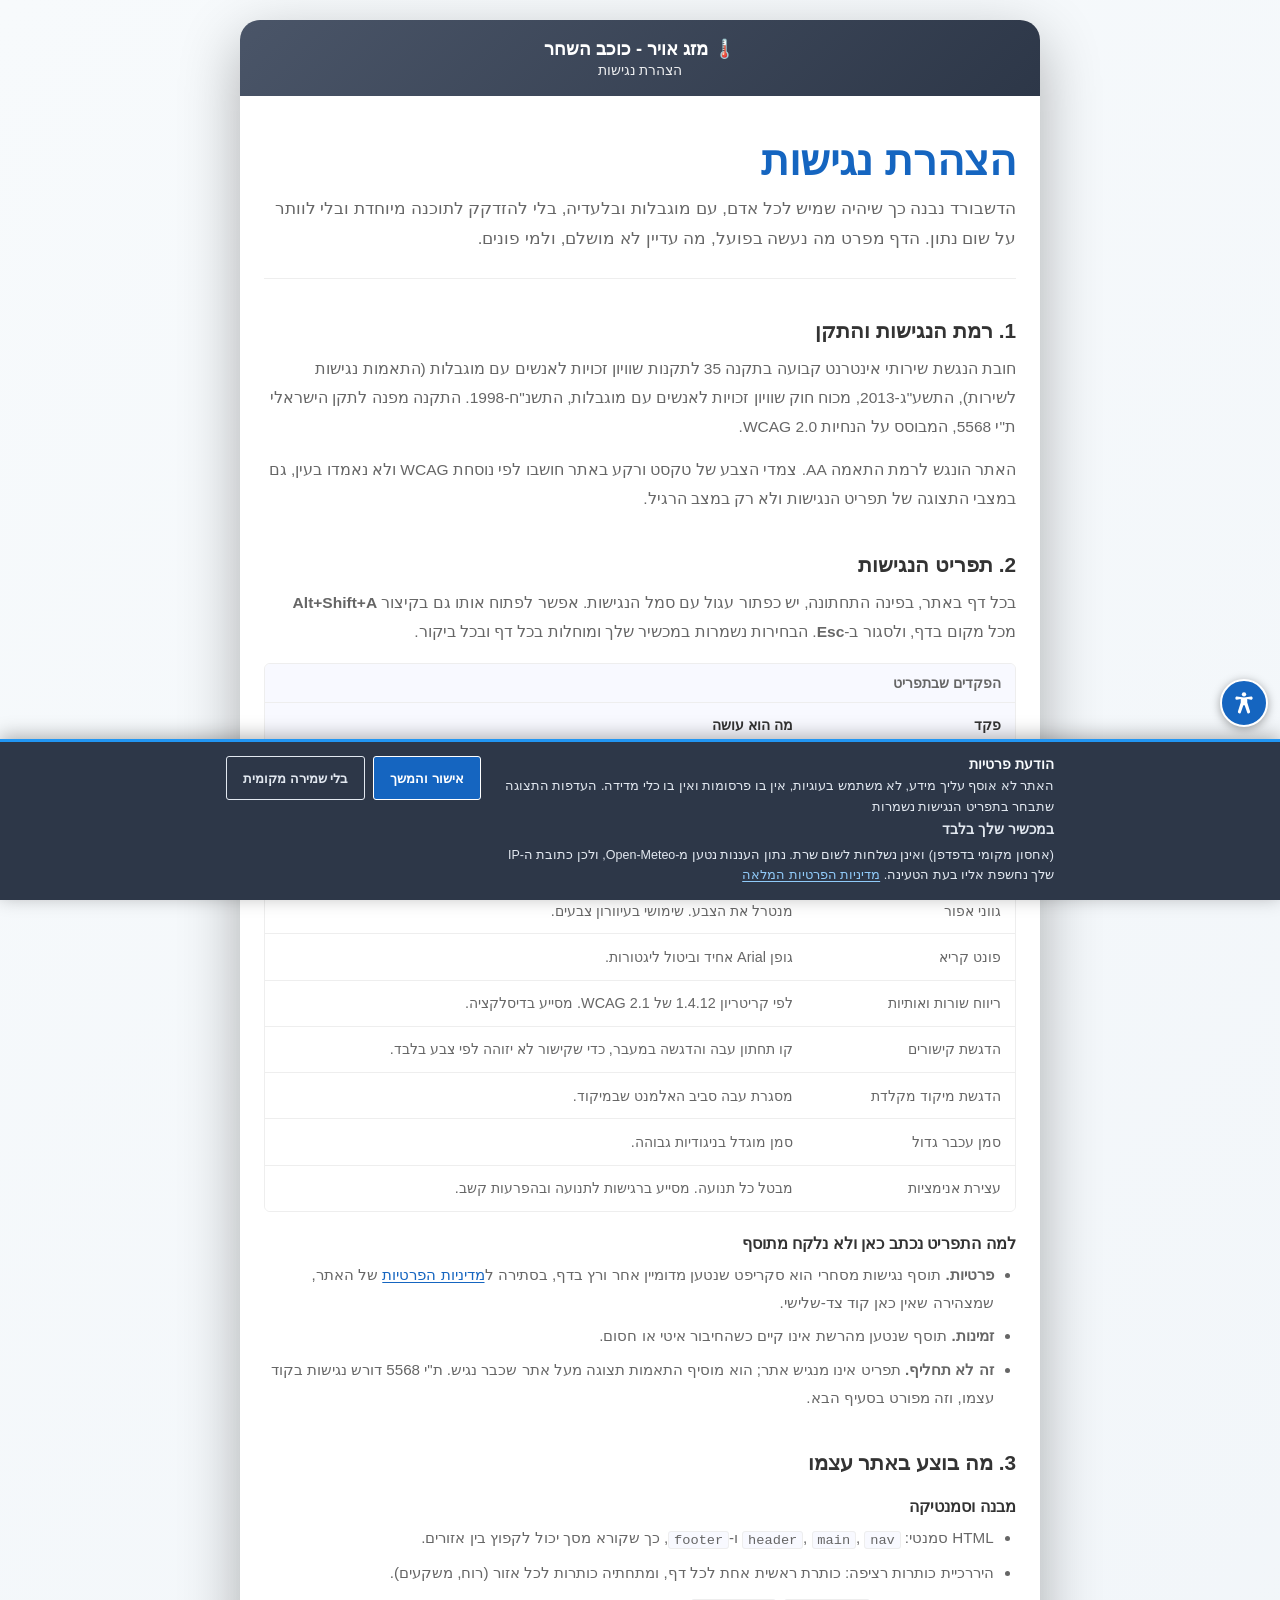
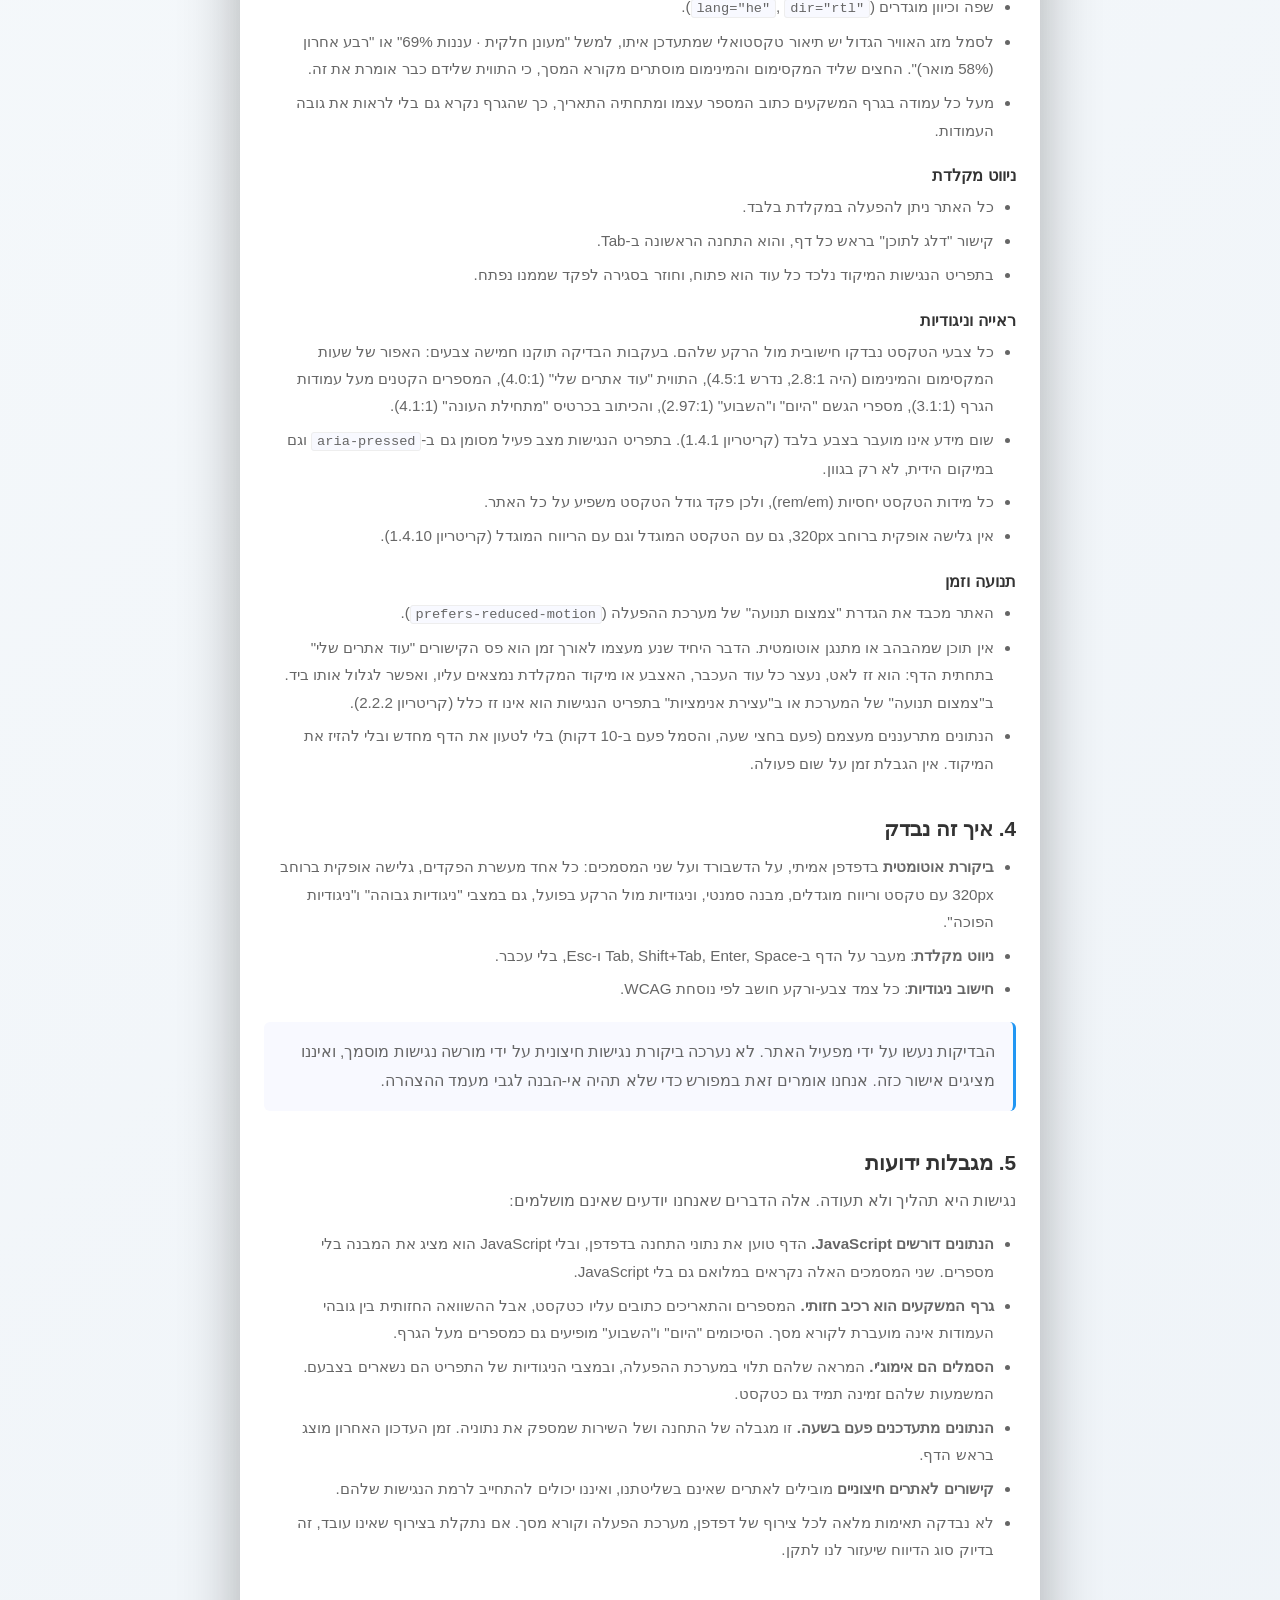
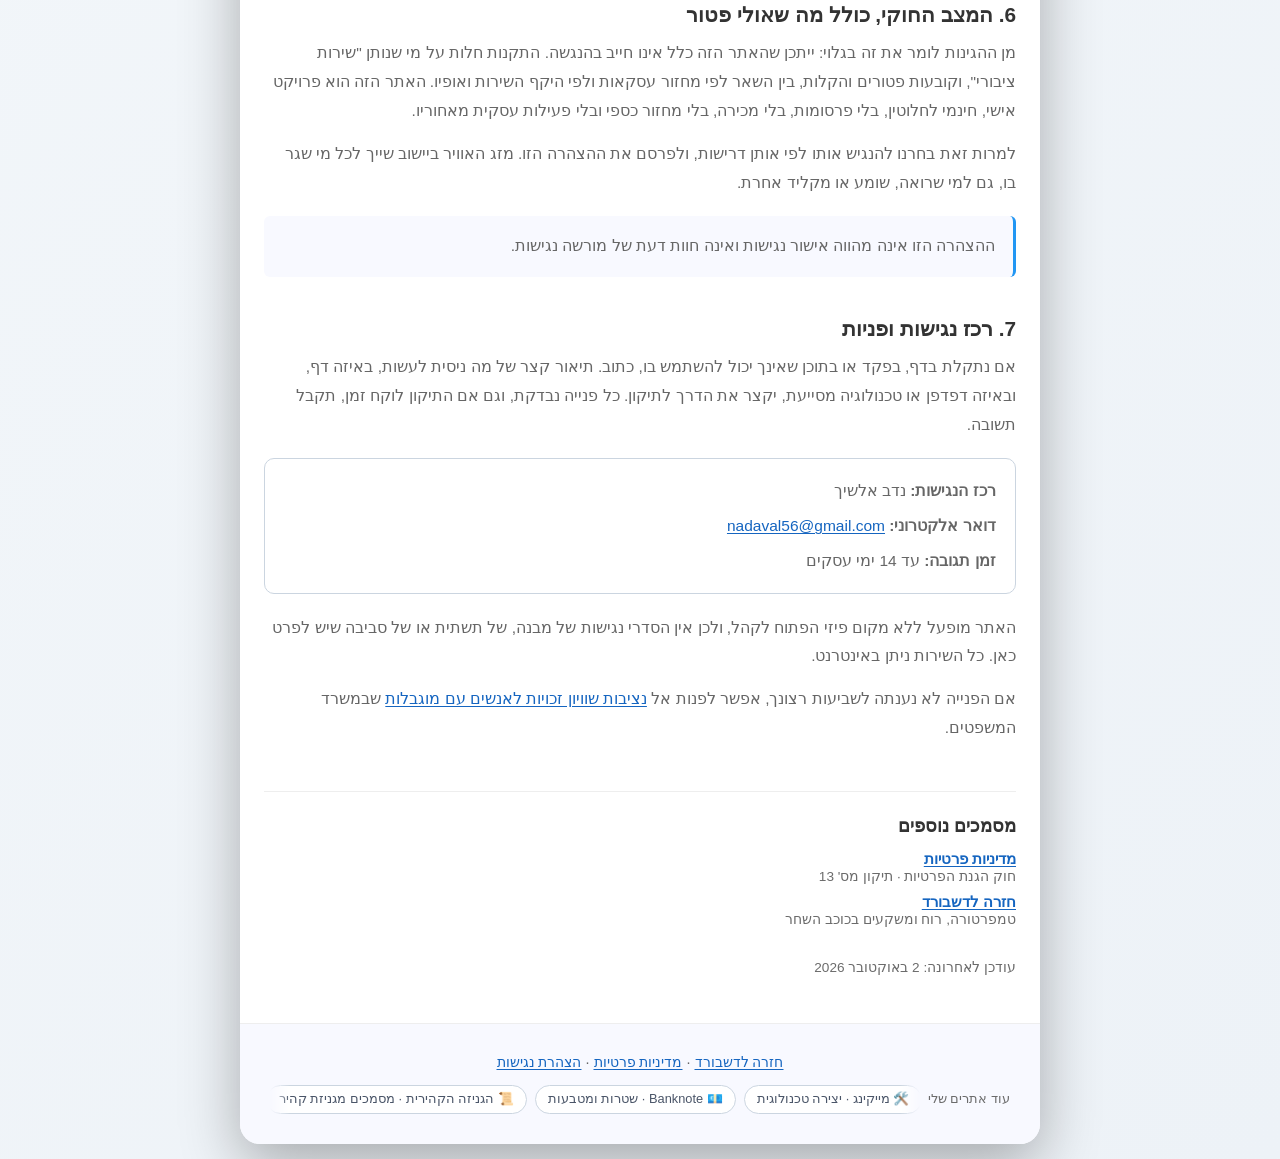
==== accessibility/index.html @ 09ecb3eb "נגישות ופרטיות: תפריט נגישות, הודעת פרטיות, הצהרת נגישות ומדיניות פרטיות הרכיבים הועתקו מ-geniza-exp" ====
<!DOCTYPE html>
<html lang="he" dir="rtl">
<head>
    <meta charset="UTF-8">
    <meta name="viewport" content="width=device-width, initial-scale=1.0">
    <title>הצהרת נגישות — מזג אויר, כוכב השחר</title>
    <meta name="description" content="הצהרת הנגישות של דשבורד מזג האוויר בכוכב השחר: רמה AA לפי ת"י 5568, תפריט נגישות, מגבלות ידועות ופרטי רכז הנגישות.">
    <link rel="canonical" href="https://nadaval56.github.io/weather-dashboard/accessibility/">
    <link rel="icon" href="data:image/svg+xml,<svg xmlns=%22http://www.w3.org/2000/svg%22 viewBox=%220 0 100 100%22><text y=%22.9em%22 font-size=%2290%22>🌤️</text></svg>">
    <link rel="stylesheet" href="../assets/theme.css">
    <link rel="stylesheet" href="../assets/legal.css">
    <link rel="stylesheet" href="../assets/a11y.css">
    <script>
      /* העדפות הנגישות מוחלות לפני הציור הראשון, כדי שמי שבחר ניגודיות גבוהה
         לא יראה את הדף נטען בצבעים הרגילים ואז מתחלף. מי שביקש "בלי שמירה
         מקומית" לא מקבל קריאה של שום דבר. */
      try {
        var _p = localStorage.getItem('privacy:v1');
        if (!_p || JSON.parse(_p).local !== false) {
          var _r = document.documentElement, _a = localStorage.getItem('a11y:v1');
          if (_a) {
            _a = JSON.parse(_a);
            if (_a.fs) _r.setAttribute('data-fs', _a.fs);
            if (_a.mode) _r.classList.add('a11y-' + _a.mode);
            ['links', 'readable', 'spacing', 'still', 'cursor', 'focus']
              .forEach(function (k) { if (_a[k]) _r.classList.add('a11y-' + k); });
          }
        }
      } catch (e) { /* מצב פרטי, או אחסון חסום — הדף פשוט נטען כרגיל */ }
    </script>
</head>
<body>
    <a class="skip-link" href="#legal-main">דלג לתוכן</a>
    <div class="container">
        <header class="header header--slim">
            <a class="site-name" href="../">🌡️ מזג אויר - כוכב השחר</a>
            <div class="crumb">הצהרת נגישות</div>
        </header>

        <main class="legal-article" id="legal-main" tabindex="-1">
            <h1>הצהרת נגישות</h1>
            <p class="lede">
                הדשבורד נבנה כך שיהיה שמיש לכל אדם, עם מוגבלות ובלעדיה, בלי להזדקק
                לתוכנה מיוחדת ובלי לוותר על שום נתון. הדף מפרט מה נעשה בפועל, מה עדיין
                לא מושלם, ולמי פונים.
            </p>

            <section class="legal-sec" aria-labelledby="s1">
                <h2 id="s1">1. רמת הנגישות והתקן</h2>
                <p>
                    חובת הנגשת שירותי אינטרנט קבועה בתקנה 35 לתקנות שוויון זכויות
                    לאנשים עם מוגבלות (התאמות נגישות לשירות), התשע"ג-2013, מכוח חוק שוויון
                    זכויות לאנשים עם מוגבלות, התשנ"ח-1998. התקנה מפנה לתקן הישראלי
                    ת"י 5568, המבוסס על הנחיות WCAG 2.0.
                </p>
                <p>
                    האתר הונגש לרמת התאמה AA. צמדי הצבע של טקסט ורקע באתר חושבו
                    לפי נוסחת WCAG ולא נאמדו בעין, גם במצבי התצוגה של תפריט הנגישות
                    ולא רק במצב הרגיל.
                </p>
            </section>

            <section class="legal-sec" aria-labelledby="s2">
                <h2 id="s2">2. תפריט הנגישות</h2>
                <p>
                    בכל דף באתר, בפינה התחתונה, יש כפתור עגול עם סמל הנגישות. אפשר לפתוח
                    אותו גם בקיצור <b>Alt+Shift+A</b> מכל מקום בדף, ולסגור ב-<b>Esc</b>.
                    הבחירות נשמרות במכשיר שלך ומוחלות בכל דף ובכל ביקור.
                </p>
                <div class="tbl-scroll" role="region" aria-label="פקדי תפריט הנגישות" tabindex="0">
                    <table class="legal-tbl">
                        <caption>הפקדים שבתפריט</caption>
                        <thead><tr><th scope="col">פקד</th><th scope="col">מה הוא עושה</th></tr></thead>
                        <tbody>
                            <tr><td>גודל טקסט: קטן / בינוני / גדול</td><td>מגדיל את כל הטקסט באתר עד 125%. הפריסה מתרחבת יחד איתו ושום דבר לא נחתך.</td></tr>
                            <tr><td>ניגודיות גבוהה</td><td>שחור על לבן וגבולות מלאים.</td></tr>
                            <tr><td>ניגודיות הפוכה</td><td>רקע כהה וטקסט בהיר, לרגישות לאור ולקריאה בחושך.</td></tr>
                            <tr><td>גווני אפור</td><td>מנטרל את הצבע. שימושי בעיוורון צבעים.</td></tr>
                            <tr><td>פונט קריא</td><td>גופן Arial אחיד וביטול ליגטורות.</td></tr>
                            <tr><td>ריווח שורות ואותיות</td><td>לפי קריטריון 1.4.12 של WCAG 2.1. מסייע בדיסלקציה.</td></tr>
                            <tr><td>הדגשת קישורים</td><td>קו תחתון עבה והדגשה במעבר, כדי שקישור לא יזוהה לפי צבע בלבד.</td></tr>
                            <tr><td>הדגשת מיקוד מקלדת</td><td>מסגרת עבה סביב האלמנט שבמיקוד.</td></tr>
                            <tr><td>סמן עכבר גדול</td><td>סמן מוגדל בניגודיות גבוהה.</td></tr>
                            <tr><td>עצירת אנימציות</td><td>מבטל כל תנועה. מסייע ברגישות לתנועה ובהפרעות קשב.</td></tr>
                        </tbody>
                    </table>
                </div>
                <h3>למה התפריט נכתב כאן ולא נלקח מתוסף</h3>
                <ul>
                    <li><b>פרטיות.</b> תוסף נגישות מסחרי הוא סקריפט שנטען מדומיין אחר
                        ורץ בדף, בסתירה ל<a href="../privacy/">מדיניות הפרטיות</a> של
                        האתר, שמצהירה שאין כאן קוד צד-שלישי.</li>
                    <li><b>זמינות.</b> תוסף שנטען מהרשת אינו קיים כשהחיבור איטי או חסום.</li>
                    <li><b>זה לא תחליף.</b> תפריט אינו מנגיש אתר; הוא מוסיף התאמות תצוגה
                        מעל אתר שכבר נגיש. ת"י 5568 דורש נגישות בקוד עצמו, וזה מפורט
                        בסעיף הבא.</li>
                </ul>
            </section>

            <section class="legal-sec" aria-labelledby="s3">
                <h2 id="s3">3. מה בוצע באתר עצמו</h2>
                <h3>מבנה וסמנטיקה</h3>
                <ul>
                    <li>HTML סמנטי: <code>header</code>, <code>main</code>, <code>nav</code> ו-<code>footer</code>,
                        כך שקורא מסך יכול לקפוץ בין אזורים.</li>
                    <li>היררכיית כותרות רציפה: כותרת ראשית אחת לכל דף, ומתחתיה כותרות לכל אזור (רוח, משקעים).</li>
                    <li>שפה וכיוון מוגדרים (<code>lang="he"</code>, <code>dir="rtl"</code>).</li>
                    <li>לסמל מזג האוויר הגדול יש תיאור טקסטואלי שמתעדכן איתו, למשל
                        "מעונן חלקית · עננות 69%" או "רבע אחרון (58% מואר)". החצים שליד
                        המקסימום והמינימום מוסתרים מקורא המסך, כי התווית שלידם כבר אומרת את זה.</li>
                    <li>מעל כל עמודה בגרף המשקעים כתוב המספר עצמו ומתחתיה התאריך, כך שהגרף
                        נקרא גם בלי לראות את גובה העמודות.</li>
                </ul>
                <h3>ניווט מקלדת</h3>
                <ul>
                    <li>כל האתר ניתן להפעלה במקלדת בלבד.</li>
                    <li>קישור "דלג לתוכן" בראש כל דף, והוא התחנה הראשונה ב-Tab.</li>
                    <li>בתפריט הנגישות המיקוד נלכד כל עוד הוא פתוח, וחוזר בסגירה לפקד
                        שממנו נפתח.</li>
                </ul>
                <h3>ראייה וניגודיות</h3>
                <ul>
                    <li>כל צבעי הטקסט נבדקו חישובית מול הרקע שלהם. בעקבות הבדיקה תוקנו
                        חמישה צבעים: האפור של שעות המקסימום והמינימום (היה 2.8:1, נדרש 4.5:1),
                        התווית "עוד אתרים שלי" (4.0:1), המספרים הקטנים מעל עמודות הגרף (3.1:1),
                        מספרי הגשם "היום" ו"השבוע" (2.97:1), והכיתוב בכרטיס "מתחילת העונה" (4.1:1).</li>
                    <li>שום מידע אינו מועבר בצבע בלבד (קריטריון 1.4.1). בתפריט הנגישות מצב
                        פעיל מסומן גם ב-<code>aria-pressed</code> וגם במיקום הידית, לא רק בגוון.</li>
                    <li>כל מידות הטקסט יחסיות (rem/em), ולכן פקד גודל הטקסט משפיע על כל האתר.</li>
                    <li>אין גלישה אופקית ברוחב 320px, גם עם הטקסט המוגדל וגם עם הריווח
                        המוגדל (קריטריון 1.4.10).</li>
                </ul>
                <h3>תנועה וזמן</h3>
                <ul>
                    <li>האתר מכבד את הגדרת "צמצום תנועה" של מערכת ההפעלה
                        (<code>prefers-reduced-motion</code>).</li>
                    <li>אין תוכן שמהבהב או מתנגן אוטומטית. הדבר היחיד שנע מעצמו לאורך זמן הוא פס
                        הקישורים "עוד אתרים שלי" בתחתית הדף: הוא זז לאט, נעצר כל עוד
                        העכבר, האצבע או מיקוד המקלדת נמצאים עליו, ואפשר לגלול אותו ביד.
                        ב"צמצום תנועה" של המערכת או ב"עצירת אנימציות" בתפריט הנגישות הוא
                        אינו זז כלל (קריטריון 2.2.2).</li>
                    <li>הנתונים מתרעננים מעצמם (פעם בחצי שעה, והסמל פעם ב-10 דקות) בלי לטעון
                        את הדף מחדש ובלי להזיז את המיקוד. אין הגבלת זמן על שום פעולה.</li>
                </ul>
            </section>

            <section class="legal-sec" aria-labelledby="s4">
                <h2 id="s4">4. איך זה נבדק</h2>
                <ul>
                    <li><b>ביקורת אוטומטית</b> בדפדפן אמיתי, על הדשבורד ועל שני
                        המסמכים: כל אחד מעשרת הפקדים, גלישה אופקית ברוחב 320px עם טקסט
                        וריווח מוגדלים, מבנה סמנטי, וניגודיות מול הרקע בפועל, גם במצבי
                        "ניגודיות גבוהה" ו"ניגודיות הפוכה".</li>
                    <li><b>ניווט מקלדת</b>: מעבר על הדף ב-Tab, Shift+Tab, Enter,
                        Space ו-Esc, בלי עכבר.</li>
                    <li><b>חישוב ניגודיות</b>: כל צמד צבע-ורקע חושב לפי נוסחת WCAG.</li>
                </ul>
                <p class="legal-note">
                    הבדיקות נעשו על ידי מפעיל האתר. לא נערכה ביקורת נגישות חיצונית על
                    ידי מורשה נגישות מוסמך, ואיננו מציגים אישור כזה. אנחנו אומרים זאת
                    במפורש כדי שלא תהיה אי-הבנה לגבי מעמד ההצהרה.
                </p>
            </section>

            <section class="legal-sec" aria-labelledby="s5">
                <h2 id="s5">5. מגבלות ידועות</h2>
                <p>נגישות היא תהליך ולא תעודה. אלה הדברים שאנחנו יודעים שאינם מושלמים:</p>
                <ul>
                    <li><b>הנתונים דורשים JavaScript.</b> הדף טוען את נתוני התחנה בדפדפן,
                        ובלי JavaScript הוא מציג את המבנה בלי מספרים. שני המסמכים האלה נקראים
                        במלואם גם בלי JavaScript.</li>
                    <li><b>גרף המשקעים הוא רכיב חזותי.</b> המספרים והתאריכים כתובים עליו
                        כטקסט, אבל ההשוואה החזותית בין גובהי העמודות אינה מועברת לקורא מסך.
                        הסיכומים "היום" ו"השבוע" מופיעים גם כמספרים מעל הגרף.</li>
                    <li><b>הסמלים הם אימוג'י.</b> המראה שלהם תלוי במערכת ההפעלה, ובמצבי
                        הניגודיות של התפריט הם נשארים בצבעם. המשמעות שלהם זמינה תמיד גם כטקסט.</li>
                    <li><b>הנתונים מתעדכנים פעם בשעה.</b> זו מגבלה של התחנה ושל השירות שמספק
                        את נתוניה. זמן העדכון האחרון מוצג בראש הדף.</li>
                    <li><b>קישורים לאתרים חיצוניים</b> מובילים לאתרים שאינם בשליטתנו, ואיננו
                        יכולים להתחייב לרמת הנגישות שלהם.</li>
                    <li>לא נבדקה תאימות מלאה לכל צירוף של דפדפן, מערכת הפעלה וקורא
                        מסך. אם נתקלת בצירוף שאינו עובד, זה בדיוק סוג הדיווח שיעזור לנו
                        לתקן.</li>
                </ul>
            </section>

            <section class="legal-sec" aria-labelledby="s6">
                <h2 id="s6">6. המצב החוקי, כולל מה שאולי פטור</h2>
                <p>
                    מן ההגינות לומר את זה בגלוי: ייתכן שהאתר הזה כלל אינו חייב בהנגשה.
                    התקנות חלות על מי שנותן "שירות ציבורי", וקובעות פטורים והקלות, בין
                    השאר לפי מחזור עסקאות ולפי היקף השירות ואופיו. האתר הזה הוא פרויקט
                    אישי, חינמי לחלוטין, בלי פרסומות, בלי מכירה, בלי מחזור כספי ובלי
                    פעילות עסקית מאחוריו.
                </p>
                <p>
                    למרות זאת בחרנו להנגיש אותו לפי אותן דרישות, ולפרסם את ההצהרה הזו.
                    מזג האוויר ביישוב שייך לכל מי שגר בו, גם למי שרואה, שומע או מקליד אחרת.
                </p>
                <p class="legal-note">ההצהרה הזו אינה מהווה אישור נגישות ואינה חוות דעת של מורשה נגישות.</p>
            </section>

            <section class="legal-sec" aria-labelledby="s7">
                <h2 id="s7">7. רכז נגישות ופניות</h2>
                <p>
                    אם נתקלת בדף, בפקד או בתוכן שאינך יכול להשתמש בו, כתוב. תיאור קצר של
                    מה ניסית לעשות, באיזה דף, ובאיזה דפדפן או טכנולוגיה מסייעת, יקצר את
                    הדרך לתיקון. כל פנייה נבדקת, וגם אם התיקון לוקח זמן, תקבל תשובה.
                </p>
                <div class="contact">
                    <p><b>רכז הנגישות:</b> נדב אלשיך</p>
                    <p><b>דואר אלקטרוני:</b> <a href="mailto:nadaval56@gmail.com?subject=%D7%A0%D7%92%D7%99%D7%A9%D7%95%D7%AA%20%E2%80%94%20%D7%93%D7%A9%D7%91%D7%95%D7%A8%D7%93%20%D7%9E%D7%96%D7%92%20%D7%94%D7%90%D7%95%D7%95%D7%99%D7%A8%2C%20%D7%9B%D7%95%D7%9B%D7%91%20%D7%94%D7%A9%D7%97%D7%A8">nadaval56@gmail.com</a></p>
                    <p><b>זמן תגובה:</b> עד 14 ימי עסקים</p>
                </div>
                <p>
                    האתר מופעל ללא מקום פיזי הפתוח לקהל, ולכן אין הסדרי נגישות של מבנה,
                    של תשתית או של סביבה שיש לפרט כאן. כל השירות ניתן באינטרנט.
                </p>
                <p>
                    אם הפנייה לא נענתה לשביעות רצונך, אפשר לפנות אל
                    <a href="https://www.gov.il/he/departments/moj_disability_rights">נציבות שוויון זכויות לאנשים עם מוגבלות</a>
                    שבמשרד המשפטים.
                </p>
            </section>

            <nav class="siblings" aria-labelledby="sib">
                <h2 id="sib">מסמכים נוספים</h2>
                <ul>
                    <li><a href="../privacy/">מדיניות פרטיות</a><span>חוק הגנת הפרטיות · תיקון מס' 13</span></li>
                    <li><a href="../">חזרה לדשבורד</a><span>טמפרטורה, רוח ומשקעים בכוכב השחר</span></li>
                </ul>
            </nav>
            <p class="updated">עודכן לאחרונה: 2 באוקטובר 2026</p>
        </main>

        <footer class="footer">
            <p class="footer-links"><a href="../">חזרה לדשבורד</a> · <a href="../privacy/">מדיניות פרטיות</a> · <a href="../accessibility/">הצהרת נגישות</a></p>
            <nav class="sister" aria-label="האתרים הנוספים שלי">
                <span class="sister-lbl">עוד אתרים שלי</span>
                <div class="sister-view">
                    <div class="sister-track">
                    <div class="sister-set">
                        <a href="https://making-il.co.il/" rel="noopener"><span aria-hidden="true">🛠️</span> מייקינג · יצירה טכנולוגית</a>
                        <a href="https://banknote.co.il/" rel="noopener"><span aria-hidden="true">💶</span> Banknote · שטרות ומטבעות</a>
                        <a href="https://geniza.co.il/" rel="noopener"><span aria-hidden="true">📜</span> הגניזה הקהירית · מסמכים מגניזת קהיר</a>
                        <a href="https://dronexam.co.il/" rel="noopener"><span aria-hidden="true">🛩️</span> לעוף לשמיים · מבחן רת"א לרחפנים</a>
                        <a href="https://holisticcenter.co.il/" rel="noopener"><span aria-hidden="true">🌱</span> מעט צרי · רפואה משלימה</a>
                        <a href="https://pursue.co.il/" rel="noopener"><span aria-hidden="true">🛸</span> PURSUE · ארכיון עב"מים</a>
                        <a href="https://quake.co.il/" rel="noopener"><span aria-hidden="true">🌍</span> רעידת אדמה · רעידות היסטוריות</a>
                        <a href="https://heb-cal.co.il/" rel="noopener"><span aria-hidden="true">📅</span> לוח עברי</a>
                    </div>
                    <div class="sister-set sister-clone" aria-hidden="true">
                        <a href="https://making-il.co.il/" rel="noopener" tabindex="-1"><span aria-hidden="true">🛠️</span> מייקינג · יצירה טכנולוגית</a>
                        <a href="https://banknote.co.il/" rel="noopener" tabindex="-1"><span aria-hidden="true">💶</span> Banknote · שטרות ומטבעות</a>
                        <a href="https://geniza.co.il/" rel="noopener" tabindex="-1"><span aria-hidden="true">📜</span> הגניזה הקהירית · מסמכים מגניזת קהיר</a>
                        <a href="https://dronexam.co.il/" rel="noopener" tabindex="-1"><span aria-hidden="true">🛩️</span> לעוף לשמיים · מבחן רת"א לרחפנים</a>
                        <a href="https://holisticcenter.co.il/" rel="noopener" tabindex="-1"><span aria-hidden="true">🌱</span> מעט צרי · רפואה משלימה</a>
                        <a href="https://pursue.co.il/" rel="noopener" tabindex="-1"><span aria-hidden="true">🛸</span> PURSUE · ארכיון עב"מים</a>
                        <a href="https://quake.co.il/" rel="noopener" tabindex="-1"><span aria-hidden="true">🌍</span> רעידת אדמה · רעידות היסטוריות</a>
                        <a href="https://heb-cal.co.il/" rel="noopener" tabindex="-1"><span aria-hidden="true">📅</span> לוח עברי</a>
                    </div>
                    </div>
                </div>
            </nav>
        </footer>
    </div>

    <script src="../assets/sister.js" defer></script>
    <script>
      window.PRIVACY_CONFIG = { appPrefixes: ['a11y:'], privacyUrl: '../privacy/' };
      window.A11Y_CONFIG = { privacyUrl: '../privacy/', accessibilityUrl: '../accessibility/' };
    </script>
    <script src="../assets/privacy.js"></script>
    <script src="../assets/a11y.js"></script>
</body>
</html>
---- assets/theme.css ----
/* ── הפלטה והמסגרת המשותפת — הדשבורד, מדיניות הפרטיות והצהרת הנגישות ─────
 *
 * כל הצבעים באתר עוברים דרך המשתנים שכאן. מצבי התצוגה של תפריט הנגישות
 * (assets/a11y.css) דורסים את המשתנים האלה, ולכן כל צבע שנכתב ישירות
 * במקום משתנה הוא צבע שלא יתחלף בניגודיות גבוהה או הפוכה.
 *
 * כל המידות של טקסט ב-rem או ב-em, כדי שפקד גודל הטקסט יעבוד.
 * ────────────────────────────────────────────────────────────────────────── */

:root {
  --bg-1:          #F7FAFC;   /* רקע הדף — מעבר צבע */
  --bg-2:          #EDF2F7;
  --surface:       #ffffff;   /* הכרטיס הראשי */
  --surface-2:     #f8f9ff;   /* כרטיסים פנימיים, כותרת תחתונה */
  --text:          #333333;   /* 12.6:1 על לבן */
  --text-2:        #666666;   /*  5.7:1 על לבן, 5.5:1 על --surface-2 */
  --text-3:        #6b6b6b;   /*  5.3:1 — היה #999 (2.8:1) ו-#718096 (4.0:1) */
  --header-a:      #4A5568;
  --header-b:      #2D3748;
  --header-text:   #ffffff;
  --accent:        #2196F3;   /* עמודות הגרף והחץ — גרפיקה, לא טקסט */
  --accent-light:  #64B5F6;
  --accent-dark:   #1565C0;   /* 5.8:1 — טקסט רגיל בכחול */
  --accent-deep:   #0d47a1;   /* 7.9:1 על לבן, 6.4:1 על --accent-soft-b — הטקסט בכרטיס העונה */
  --accent-soft-a: #E3F2FD;
  --accent-soft-b: #BBDEFB;
  --hot:           #f44336;   /* חץ המקסימום — סמל, לא טקסט */
  --link:          #1565C0;
  --link-hover:    #0d47a1;
  --border:        #eeeeee;
  --border-2:      #cbd5e0;
  --card-border:   rgba(102, 126, 234, 0.1);
  --chip-text:     #4a5568;
  --chip-hover:    #90CAF9;
  --shadow-page:   0 20px 60px rgba(0, 0, 0, 0.3);
  --shadow-card:   0 4px 15px rgba(0, 0, 0, 0.08);
  --shadow-hero:   0 8px 25px rgba(33, 150, 243, 0.15);
  --font-ui:       -apple-system, BlinkMacSystemFont, 'Segoe UI', Roboto, 'Helvetica Neue', Arial, sans-serif;
  --radius:        6px;
  --radius-lg:     10px;
}

* { margin: 0; padding: 0; box-sizing: border-box; }

body {
  font-family: var(--font-ui);
  background: linear-gradient(135deg, var(--bg-1) 0%, var(--bg-2) 100%);
  color: var(--text);
  min-height: 100vh;
  padding: 20px;
  direction: rtl;
}

.container {
  max-width: 800px;
  margin: 0 auto;
  background: var(--surface);
  border-radius: 20px;
  box-shadow: var(--shadow-page);
  overflow: hidden;
}

.header {
  background: linear-gradient(135deg, var(--header-a) 0%, var(--header-b) 100%);
  color: var(--header-text);
  padding: 30px;
  text-align: center;
}
.header h1 { font-size: 2em; margin-bottom: 10px; }
.header a { color: inherit; }

/* ── קישור "דלג לתוכן" — מוסתר עד שמגיעים אליו ב-Tab ── */
.skip-link {
  position: absolute;
  inset-inline-start: 12px;
  top: -100px;
  z-index: 2147483002;
  background: var(--accent-dark);
  color: #fff;
  padding: .6rem 1rem;
  border-radius: var(--radius);
  font-weight: 700;
  text-decoration: none;
}
.skip-link:focus { top: 12px; }

/* ── כותרת תחתונה ── */
.footer {
  background: var(--surface-2);
  padding: 30px;
  text-align: center;
  border-top: 1px solid var(--border);
}
.footer p { color: var(--text-2); margin-bottom: 15px; }
.footer-links { font-size: .9rem; }
.footer-links a { color: var(--link); text-underline-offset: 2px; }
.footer-links a:hover { color: var(--link-hover); }

/* ── עוד אתרים שלי ──────────────────────────────────────
   הפס מאתר הגניזה (sister_sites.py + sister.js שם).
   אזור גלילה רגיל שזז לאט כשלא נוגעים בו; ברשימה שני עותקים
   כדי שהתנועה תהיה רציפה. במצב "בלי תנועה" ההעתק מוסתר. */
.sister {
  display: flex;
  align-items: center;
  gap: 8px;
  min-width: 0;
  line-height: 1.6;
}
.sister-lbl { flex: none; font-size: .8rem; color: var(--text-3); white-space: nowrap; }
.sister-view {
  flex: 1;
  min-width: 0;
  overflow-x: auto;
  overflow-y: hidden;
  -webkit-overflow-scrolling: touch;
  scrollbar-width: none;
  overscroll-behavior-x: contain;
  -webkit-mask-image: linear-gradient(to right, transparent 0, #000 1.25rem, #000 calc(100% - 1.25rem), transparent 100%);
          mask-image: linear-gradient(to right, transparent 0, #000 1.25rem, #000 calc(100% - 1.25rem), transparent 100%);
}
.sister-view::-webkit-scrollbar { display: none; }
.sister-track { display: flex; width: max-content; }
.sister-set { display: flex; gap: 8px; padding-inline-end: 8px; }
.sister a {
  flex: none;
  white-space: nowrap;
  font-size: .8rem;
  color: var(--chip-text);
  text-decoration: none;
  background: var(--surface);
  border: 1px solid var(--border-2);
  border-radius: 999px;
  padding: 3px 12px;
  transition: color .2s, border-color .2s;
}
.sister a:hover { color: var(--accent-dark); border-color: var(--chip-hover); }
@media (prefers-reduced-motion: reduce) { .sister-clone { display: none; } }
html.a11y-still .sister-clone { display: none; }
@media print { .sister { display: none; } }

@media (max-width: 768px) {
  body { padding: 10px; }
  .header h1 { font-size: 1.5em; }
}
---- assets/legal.css ----
/* ── עיצוב שני המסמכים המשפטיים — privacy/ ו-accessibility/ ────────────────
 *
 * (מקור: geniza-explorer/assets/legal.css, מותאם לפלטה של הדשבורד)
 * נטען רק בשני הדפים האלה, אחרי theme.css ולפני a11y.css. כל הצבעים
 * נלקחים מהפלטה של האתר, בלי ערך קבוע אחד: כך המסמכים משתנים יחד עם
 * מצבי התצוגה של תפריט הנגישות בלי כלל נפרד לכל מצב.
 *
 * כל המידות ב-rem, כדי שפקד גודל הטקסט יעבוד גם כאן.
 * ────────────────────────────────────────────────────────────────────────── */

.legal-article {
  max-width: 820px;
  margin: 0 auto;
  padding: 2.5rem 1.5rem 3rem;
  /* מזהה ארוך, שם מפתח או כתובת יכולים לגלוש ברוחב 320px עם טקסט מוגדל.
     break-word ולא anywhere: נכנס לפעולה רק כשמילה בודדת רחבה מהשורה. */
  overflow-wrap: break-word;
}

.legal-article h1 {
  font-family: var(--font-ui);
  font-size: clamp(1.8rem, 4vw, 2.6rem);
  font-weight: 700;
  color: var(--accent-dark);
  line-height: 1.2;
  margin-bottom: .5rem;
}

.legal-article .lede {
  font-size: 1.05rem;
  line-height: 1.8;
  color: var(--text-2);
  border-bottom: 1px solid var(--border);
  padding-bottom: 1.5rem;
  margin-bottom: 2.5rem;
}

.legal-sec { margin-bottom: 2.5rem; }

.legal-sec h2 {
  font-family: var(--font-ui);
  font-size: 1.3rem;
  font-weight: 600;
  color: var(--text);
  margin-bottom: .75rem;
}

.legal-sec h3 {
  font-family: var(--font-ui);
  font-size: 1.02rem;
  font-weight: 600;
  color: var(--text);
  margin: 1.4rem 0 .5rem;
}

.legal-sec p {
  font-size: .97rem;
  line-height: 1.85;
  color: var(--text-2);
  margin-bottom: .9rem;
}
.legal-sec p:last-child { margin-bottom: 0; }

.legal-sec ul { margin: .5rem 1.4rem .9rem 0; }
.legal-sec li {
  font-size: .95rem;
  line-height: 1.8;
  color: var(--text-2);
  margin-bottom: .4rem;
}

.legal-sec a { color: var(--link); text-decoration: underline; text-underline-offset: 2px; }
.legal-sec a:hover { color: var(--link-hover); }

/* שמות מארחים ומפתחות אחסון הם מילים ארוכות בלי רווח. ב-display:
   inline-block הן אטומיות ואינן נשברות לעולם — ברוחב 320px עם טקסט
   מוגדל מילה אחת כזו פתחה גלילה אופקית לכל הדף. inline עם
   overflow-wrap: anywhere שובר אותן באמצע, וזה בדיוק מה שנדרש כאן. */
.mono, .legal-sec code {
  font-family: ui-monospace, 'SFMono-Regular', Menlo, Consolas, monospace;
  font-size: .9em;
  background: var(--surface-2);
  border: 1px solid var(--border);
  border-radius: 3px;
  padding: .05em .35em;
  direction: ltr;
  unicode-bidi: embed;
  overflow-wrap: anywhere;
}

/* ── טבלאות ──────────────────────────────────────────────────────────────
 * העטיפה גוללת לרוחב בפני עצמה, כדי שטבלה רחבה לא תגרום לגלילה אופקית
 * של כל הדף (קריטריון 1.4.10). tabindex ו-role בדף עצמו הופכים את
 * האזור הגליל לנגיש גם במקלדת. */
.tbl-scroll {
  overflow-x: auto;
  margin: 1rem 0;
  border: 1px solid var(--border);
  border-radius: var(--radius);
}
.legal-tbl {
  width: 100%;
  border-collapse: collapse;
  font-size: .9rem;
  background: var(--surface);
}
.legal-tbl caption {
  text-align: start;
  padding: .7rem .9rem;
  font-size: .85rem;
  font-weight: 600;
  color: var(--text-2);
  background: var(--surface-2);
  border-bottom: 1px solid var(--border);
}
.legal-tbl th,
.legal-tbl td {
  text-align: start;
  padding: .65rem .9rem;
  border-bottom: 1px solid var(--border);
  line-height: 1.7;
  color: var(--text-2);
  vertical-align: top;
}
.legal-tbl th { font-weight: 600; color: var(--text); background: var(--surface-2); }
.legal-tbl tbody tr:last-child td { border-bottom: none; }

/* ── פקדי הנתונים ─────────────────────────────────────────────────────── */
.datactl {
  background: var(--surface-2);
  border: 1px solid var(--border);
  border-radius: var(--radius-lg);
  padding: 1.2rem;
  margin-top: 1rem;
}
.datactl .st {
  font-size: .95rem;
  line-height: 1.8;
  color: var(--text-2);
  margin-bottom: .9rem;
}
.datactl .btn-row { display: flex; flex-wrap: wrap; gap: .5rem; }
.datactl button {
  font-family: var(--font-ui);
  font-size: .88rem;
  font-weight: 600;
  color: var(--text);
  background: var(--surface);
  border: 1px solid var(--border-2);
  border-radius: var(--radius);
  padding: .6rem 1rem;
  min-height: 44px;          /* יעד מגע — 2.5.5 */
  cursor: pointer;
}
.datactl button:hover { background: var(--surface-2); border-color: var(--accent); }
.datactl #dv-wipe { border-color: #a52222; color: #8e1c1c; }
html.a11y-invert .datactl #dv-wipe { border-color: #ff9c9c; color: #ff9c9c; }
.datactl #dv-out { margin-top: .9rem; }
.datactl .dv-msg { font-size: .92rem; color: var(--text-2); margin-bottom: .5rem; }
.datactl pre {
  background: var(--surface);
  border: 1px solid var(--border);
  border-radius: var(--radius);
  padding: .8rem;
  font-size: .82rem;
  line-height: 1.6;
  color: var(--text);
  overflow-x: auto;
  direction: ltr;
  text-align: left;
  white-space: pre-wrap;
  overflow-wrap: break-word;
}

/* ── קופסאות משנה ─────────────────────────────────────────────────────── */
.legal-note {
  background: var(--surface-2);
  border-inline-start: 3px solid var(--accent);
  border-radius: var(--radius);
  padding: 1rem 1.1rem;
  font-size: .92rem;
  line-height: 1.8;
  color: var(--text-2);
  margin: 1.2rem 0;
}
.contact {
  background: var(--surface);
  border: 1px solid var(--border-2);
  border-radius: var(--radius-lg);
  padding: 1.1rem 1.2rem;
  margin: 1.2rem 0;
}
.contact p { margin-bottom: .4rem; font-size: .97rem; color: var(--text-2); }
.contact p:last-child { margin-bottom: 0; }

.siblings { margin-top: 3rem; border-top: 1px solid var(--border); padding-top: 1.5rem; }
.siblings h2 { font-family: var(--font-ui); font-size: 1.1rem; margin-bottom: .8rem; color: var(--text); }
.siblings ul { list-style: none; margin: 0; padding: 0; }
.siblings li { margin-bottom: .6rem; font-size: .95rem; }
.siblings li a { color: var(--link); font-weight: 600; text-decoration: underline; text-underline-offset: 2px; }
.siblings li span { display: block; font-size: .85rem; color: var(--text-3); }

.updated {
  margin-top: 2rem;
  font-size: .85rem;
  color: var(--text-3);
}

/* ── הכותרת העליונה של שני המסמכים: שם האתר, קישור חזרה לדשבורד ── */
.header.header--slim { padding: 18px 24px; }
.header--slim .site-name { font-size: 1.15rem; font-weight: 700; text-decoration: none; }
.header--slim .site-name:hover { text-decoration: underline; }
.header--slim .crumb { font-size: .85rem; opacity: .9; margin-top: 2px; }

@media (max-width: 768px) {
  .legal-article { padding: 1.75rem 1rem 2.5rem; }
}
---- assets/a11y.css ----
/* ── נגישות ופרטיות — מצבי תצוגה, תפריט הנגישות והודעת הפרטיות ─────────────
 *
 * (מקור: geniza-explorer/assets/a11y.css, מותאם לפלטה של הדשבורד)
 * נטען בכל דף אחרי assets/theme.css, כדי שהדריסות כאן ינצחו.
 *
 * שלושה חלקים:
 *   1. מצבי התצוגה — מחלקות על <html> שהתפריט מדליק ומכבה.
 *   2. עיצוב כפתור הנגישות והתפריט.
 *   3. עיצוב הודעת הפרטיות.
 *
 * כלל אחד שקובע את כל השאר: מצבי הצבע מיושמים בדריסת משתני הפלטה של
 * :root (assets/theme.css), ולא ב-filter על <html>. filter על אלמנט השורש
 * הופך אותו ל-containing block, וכל position:fixed בדף — כפתור הנגישות
 * והודעת הפרטיות בכלל זה — מפסיק להיצמד למסך ומתחיל לגלול עם הדף.
 * ────────────────────────────────────────────────────────────────────────── */

/* ── 0. גודל טקסט ────────────────────────────────────────────────────────────
 * שלוש מדרגות ב-font-size של השורש, באחוזים ולא ב-px: אחוזים מכפילים את
 * גודל הבסיס שהמשתמש הגדיר בדפדפן שלו במקום לדרוס אותו. עובד רק על מידות
 * ב-rem/em — כל font-size שמוגדר ב-px מתעלם מהפקד הזה לחלוטין. */
html              { font-size: 100%; }
html[data-fs="m"] { font-size: 112.5%; }
html[data-fs="l"] { font-size: 125%; }

/* ── 1. מצבי תצוגה ──────────────────────────────────────────────────────── */

/* ---- ניגודיות גבוהה: שחור על לבן ---- */
html.a11y-contrast {
  --bg-1:          #ffffff;
  --bg-2:          #ffffff;
  --surface:       #ffffff;
  --surface-2:     #ffffff;
  --text:          #000000;
  --text-2:        #000000;
  --text-3:        #1c1c1c;
  --header-a:      #000000;
  --header-b:      #000000;
  --header-text:   #ffffff;
  --accent:        #00307a;
  --accent-light:  #00307a;
  --accent-dark:   #00307a;
  --accent-deep:   #00307a;
  --accent-soft-a: #ffffff;
  --accent-soft-b: #ffffff;
  --hot:           #a00000;
  --link:          #00307a;
  --link-hover:    #000000;
  --border:        #000000;
  --border-2:      #000000;
  --card-border:   #000000;
  --chip-text:     #000000;
  --chip-hover:    #000000;
  --shadow-page:   none;
  --shadow-card:   none;
  --shadow-hero:   none;
}

/* ---- ניגודיות הפוכה: לבן על שחור ---- */
html.a11y-invert {
  --bg-1:          #000000;
  --bg-2:          #000000;
  --surface:       #000000;
  --surface-2:     #121212;
  --text:          #ffffff;
  --text-2:        #e2e2e2;
  --text-3:        #c9c9c9;
  --header-a:      #121212;
  --header-b:      #121212;
  --header-text:   #ffffff;
  --accent:        #8fc6f2;
  --accent-light:  #c9e4fa;
  --accent-dark:   #8fc6f2;
  --accent-deep:   #c9e4fa;
  --accent-soft-a: #0b1a2a;
  --accent-soft-b: #0b1a2a;
  --hot:           #ff8a80;
  --link:          #8fc6f2;
  --link-hover:    #c9e4fa;
  --border:        #5a5a5a;
  --border-2:      #6e6e6e;
  --card-border:   #5a5a5a;
  --chip-text:     #e2e2e2;
  --chip-hover:    #8fc6f2;
  --shadow-page:   none;
  --shadow-card:   none;
  --shadow-hero:   none;
}
/* קישור הדילוג לבן על --accent-dark. בניגודיות הפוכה --accent-dark בהיר,
   ולבן עליו כמעט נעלם — הקישור הראשון בדף, בדיוק במצב שמשתמש לקוי ראייה
   מדליק. הצבע נקבע לפי הרקע של כל מצב. */
html.a11y-invert .skip-link,
html.a11y-invert .skip-link:focus { color: #000 !important; }
/* באותו אופן: תווית הכפתור בפס הפרטיות והעיגול של כפתור הנגישות */
html.a11y-invert .a11y-fab { color: #000; }

/* ---- גווני אפור ----
 * filter על ילדי body ולא על body או html עצמם — ראו הערת הפתיחה.
 * הרכיבים שלנו מוחרגים כדי שהתפריט יישאר קריא בזמן שמסתכלים בו. */
html.a11y-mono body > *:not(.a11y-panel):not(.a11y-fab):not(.consent) {
  filter: grayscale(1);
}

/* ---- הדגשת קישורים ---- */
html.a11y-links a {
  text-decoration: underline !important;
  text-underline-offset: 3px;
  text-decoration-thickness: 2px !important;
  font-weight: 600;
}
html.a11y-links a:hover,
html.a11y-links a:focus-visible { background: #fff3a8; color: #000; }
html.a11y-invert.a11y-links a:hover,
html.a11y-invert.a11y-links a:focus-visible { background: #4a3d00; color: #fff; }

/* ---- פונט קריא ----
 * גופני תצוגה (משיכות משתנות, ליגטורות) קשים בדיסלקציה ובראייה ירודה.
 * כאן הפקד מחליף את גופן המערכת ב-Arial אחיד ומבטל ליגטורות. */
html.a11y-readable body,
html.a11y-readable body * {
  font-family: Arial, 'Segoe UI', system-ui, sans-serif !important;
  font-variant-ligatures: none !important;
}

/* ---- ריווח מוגדל — הערכים של קריטריון 1.4.12 ---- */
html.a11y-spacing body,
html.a11y-spacing p,
html.a11y-spacing li,
html.a11y-spacing dd,
html.a11y-spacing dt,
html.a11y-spacing td,
html.a11y-spacing blockquote {
  line-height: 1.9 !important;
  letter-spacing: .12em !important;
  word-spacing: .16em !important;
}
html.a11y-spacing p { margin-bottom: 2em !important; }
html.a11y-spacing .a11y-panel * { letter-spacing: normal !important; word-spacing: normal !important; }

/* ---- עצירת אנימציות ---- */
html.a11y-still *,
html.a11y-still *::before,
html.a11y-still *::after {
  animation: none !important;
  transition: none !important;
  scroll-behavior: auto !important;
}

/* ---- סמן גדול (SVG מוטבע — עובד גם בלי רשת) ---- */
html.a11y-cursor,
html.a11y-cursor * {
  cursor: url("data:image/svg+xml;utf8,<svg xmlns='http://www.w3.org/2000/svg' width='48' height='48' viewBox='0 0 32 32'><path d='M6 2l0 24 6-6 4 9 5-2-4-9 9 0z' fill='%23fff' stroke='%23000' stroke-width='2' stroke-linejoin='round'/></svg>") 4 2, auto !important;
}
html.a11y-cursor a,
html.a11y-cursor button,
html.a11y-cursor summary,
html.a11y-cursor [role="button"] {
  cursor: url("data:image/svg+xml;utf8,<svg xmlns='http://www.w3.org/2000/svg' width='48' height='48' viewBox='0 0 32 32'><path d='M12 2c-1.7 0-3 1.3-3 3v11l-2-2c-1.2-1.2-3-1.2-4 0-1 1.2-1 2.8 0 4l7 10h14l2-13c.2-1.6-1-3-2.6-3-1 0-1.9.6-2.3 1.4-.2-1.3-1.3-2.4-2.7-2.4-1 0-1.9.6-2.4 1.4V5c0-1.7-1.3-3-3-3z' fill='%23fff' stroke='%23000' stroke-width='2' stroke-linejoin='round'/></svg>") 10 2, pointer !important;
}

/* ---- הדגשת מיקוד ----
 * טבעת כפולה, כתום על שחור: הכתום לבדו נותן 1.8:1 על לבן ואינו עומד
 * ב-1.4.11. הטבעת השחורה שסביבו היא שמבטיחה ניגודיות על כל רקע. */
html.a11y-focus :focus,
html.a11y-focus :focus-visible {
  outline: 4px solid #ffb300 !important;
  outline-offset: 3px !important;
  box-shadow: 0 0 0 3px #000 !important;
  border-radius: 2px;
}

/* ── 2. כפתור הנגישות והתפריט ────────────────────────────────────────────
 * הצבעים נלקחים מהפלטה של האתר, עם ערכי גיבוי לכל משתנה — כך התפריט
 * מתחלף יחד עם מצבי התצוגה בלי כלל נפרד לכל מצב, וממשיך להיראות נכון
 * גם אם הקובץ הזה נטען בדף בלי style.css. */

:root { --a11y-consent-h: 0px; }

.a11y-sr {
  position: absolute; width: 1px; height: 1px; padding: 0; margin: -1px;
  overflow: hidden; clip: rect(0,0,0,0); white-space: nowrap; border: 0;
}

.a11y-fab {
  position: fixed; z-index: 2147483000;
  inset-inline-start: 12px;
  bottom: calc(var(--a11y-consent-h) + 12px);
  width: 48px; height: 48px; border-radius: 50%;
  background: var(--accent-dark, #1565C0); color: #fff;
  border: 2px solid var(--surface, #fff);
  box-shadow: 0 2px 10px rgba(0,0,0,.35);
  display: flex; align-items: center; justify-content: center;
  padding: 0; cursor: pointer; transition: bottom var(--dur-fast, .15s) var(--ease, ease),
              background var(--dur-fast, .15s) var(--ease, ease);
}
.a11y-fab svg { width: 26px; height: 26px; fill: currentColor; }
.a11y-fab:hover, .a11y-fab[aria-expanded="true"] { background: var(--accent, #2196F3); }

.a11y-panel {
  position: fixed; z-index: 2147483001;
  inset-inline-start: 12px;
  bottom: calc(var(--a11y-consent-h) + 68px);
  width: min(21rem, calc(100vw - 24px));
  max-height: min(38rem, calc(100vh - var(--a11y-consent-h) - 96px));
  overflow-y: auto; overscroll-behavior: contain;
  background: var(--surface, #fff); color: var(--text, #333);
  border: 1px solid var(--border-2, #cbd5e0); border-radius: 6px;
  box-shadow: 0 6px 28px rgba(0,0,0,.28);
  padding: 14px 15px 16px;
  font-family: var(--font-ui, system-ui), Arial, sans-serif;
  text-align: start;
}
.a11y-panel[hidden] { display: none; }

.a11y-hd {
  display: flex; align-items: center; justify-content: space-between; gap: 10px;
  border-bottom: 1px solid var(--border, #eee); padding-bottom: 9px; margin-bottom: 11px;
}
.a11y-hd h2 { font-size: 1rem; line-height: 1.3; margin: 0; font-family: inherit; }
.a11y-x {
  background: none; border: 1px solid var(--border-2, #cbd5e0); border-radius: 3px;
  width: 30px; height: 30px; line-height: 1; font-size: 1.125rem; color: var(--text-2, #666);
  display: flex; align-items: center; justify-content: center; flex: 0 0 auto; cursor: pointer;
}
.a11y-x:hover { border-color: var(--text, #333); color: var(--text, #333); }

.a11y-grp { margin-bottom: 14px; }
.a11y-grp > h3 {
  font-size: .6875rem; letter-spacing: .14em;
  color: var(--text-3, #6b6b6b); font-weight: 500; margin: 0 0 7px;
}

.a11y-seg { display: grid; grid-template-columns: repeat(2, 1fr); gap: 5px; }
.a11y-seg.three { grid-template-columns: repeat(3, 1fr); }
.a11y-seg button {
  background: var(--surface-2, #f8f9ff); border: 1px solid var(--border-2, #cbd5e0); border-radius: 3px;
  padding: 9px 4px; font-weight: 500; color: var(--text-2, #666);
  min-height: 44px; line-height: 1.25; cursor: pointer; font-family: inherit;
  font-size: 12.5px;   /* a11y-allow-px — סרגל בחירת הגודל עצמו נשאר יציב */
}
.a11y-seg button[aria-pressed="true"] {
  background: var(--accent-dark, #1565C0); color: #fff;
  border-color: var(--accent-dark, #1565C0); font-weight: 700;
}
html.a11y-invert .a11y-seg button[aria-pressed="true"] { color: #000; }
.a11y-seg .sz-s { font-size: 12px; }    /* a11y-allow-px */
.a11y-seg .sz-m { font-size: 15px; }    /* a11y-allow-px */
.a11y-seg .sz-l { font-size: 18px; }    /* a11y-allow-px */

/* המתג חייב להיות ניתן לזיהוי גם כשהוא כבוי (1.4.11 — 3:1 לרכיבי ממשק),
 * ולכן המסגרת והידית כהות ולא בגוון בהיר. מלבד הצבע גם מיקום הידית
 * משתנה, כדי שהמצב לא ייקרא מהצבע לבדו (1.4.1). */
.a11y-tog {
  display: flex; align-items: center; justify-content: space-between; gap: 10px;
  width: 100%; background: none; border: none;
  border-bottom: 1px solid var(--border, #eee);
  padding: 10px 2px; text-align: start; font-size: .84375rem; color: var(--text, #333);
  min-height: 44px; cursor: pointer; font-family: inherit;
}
.a11y-tog:last-child { border-bottom: none; }
.a11y-tog:hover { color: var(--link, #1565C0); }
.a11y-tog .sw {
  flex: 0 0 auto; width: 38px; height: 22px; border-radius: 11px;
  background: var(--surface-2, #f8f9ff); border: 1px solid var(--text-2, #666); position: relative;
  transition: background var(--dur-fast, .15s) var(--ease, ease);
}
.a11y-tog .sw::after {
  content: ''; position: absolute; top: 2px; inset-inline-start: 2px;
  width: 16px; height: 16px; border-radius: 50%; background: var(--text-2, #666);
  transition: transform var(--dur-fast, .15s) var(--ease, ease),
              background var(--dur-fast, .15s) var(--ease, ease);
}
.a11y-tog[aria-pressed="true"] .sw {
  background: var(--accent-dark, #1565C0); border-color: var(--accent-dark, #1565C0);
}
.a11y-tog[aria-pressed="true"] .sw::after {
  background: var(--surface, #fff); transform: translateX(-16px);
}
html[dir="ltr"] .a11y-tog[aria-pressed="true"] .sw::after { transform: translateX(16px); }

.a11y-foot { border-top: 1px solid var(--border, #eee); padding-top: 11px; margin-top: 4px; }
.a11y-reset {
  width: 100%; background: transparent; border: 1.5px solid var(--text, #333);
  border-radius: 3px; padding: 10px; font-size: .8125rem; font-weight: 700;
  color: var(--text, #333); min-height: 44px; cursor: pointer; font-family: inherit;
}
.a11y-reset:hover { background: var(--text, #333); color: var(--surface, #fff); }
.a11y-links-row { margin: 10px 0 0; font-size: .75rem; line-height: 1.7; color: var(--text-2, #666); }
.a11y-links-row a { color: var(--link, #1565C0); text-decoration: underline; text-underline-offset: 2px; }
.a11y-kbd { margin: 9px 0 0; font-size: .6875rem; color: var(--text-2, #666); line-height: 1.6; }

@media print { .a11y-fab, .a11y-panel, .consent { display: none !important; } }

/* ── 3. הודעת הפרטיות ──────────────────────────────────────────────────── */

.consent {
  position: fixed; z-index: 2147482999; inset-inline: 0; bottom: 0;
  background: #2D3748; color: #f7fafc;
  border-top: 3px solid var(--accent, #2196F3);
  padding: 14px 0;
  box-shadow: 0 -3px 18px rgba(0,0,0,.3);
  font-family: var(--font-ui, system-ui), Arial, sans-serif;
}
.consent[hidden] { display: none; }
.consent .wrap {
  max-width: 860px; margin: 0 auto; padding: 0 16px;
  display: flex; gap: 14px; align-items: flex-start; flex-wrap: wrap;
}
.consent-txt { flex: 1 1 15rem; min-width: 0; }
.consent-txt b { display: block; font-size: .875rem; margin-bottom: 4px; }
.consent-txt p { margin: 0; font-size: .78125rem; line-height: 1.65; color: #e2e8f0; }
.consent-txt a { color: #90CAF9; text-decoration: underline; text-underline-offset: 2px; }
.consent-act { display: flex; gap: 8px; flex: 0 0 auto; flex-wrap: wrap; align-items: center; }
.consent-act button {
  border-radius: 3px; padding: 10px 16px; font-size: .8125rem; font-weight: 700;
  min-height: 44px; border: 1.5px solid; cursor: pointer; font-family: inherit;
}
.consent-ok { background: #1565C0; border-color: #90CAF9; color: #fff; }
.consent-no { background: transparent; border-color: #a0aec0; color: #e2e8f0; }
.consent-no:hover { border-color: #fff; color: #fff; }
@media (max-width: 520px) {
  .consent-act { width: 100%; }
  .consent-act button { flex: 1 1 auto; }
}
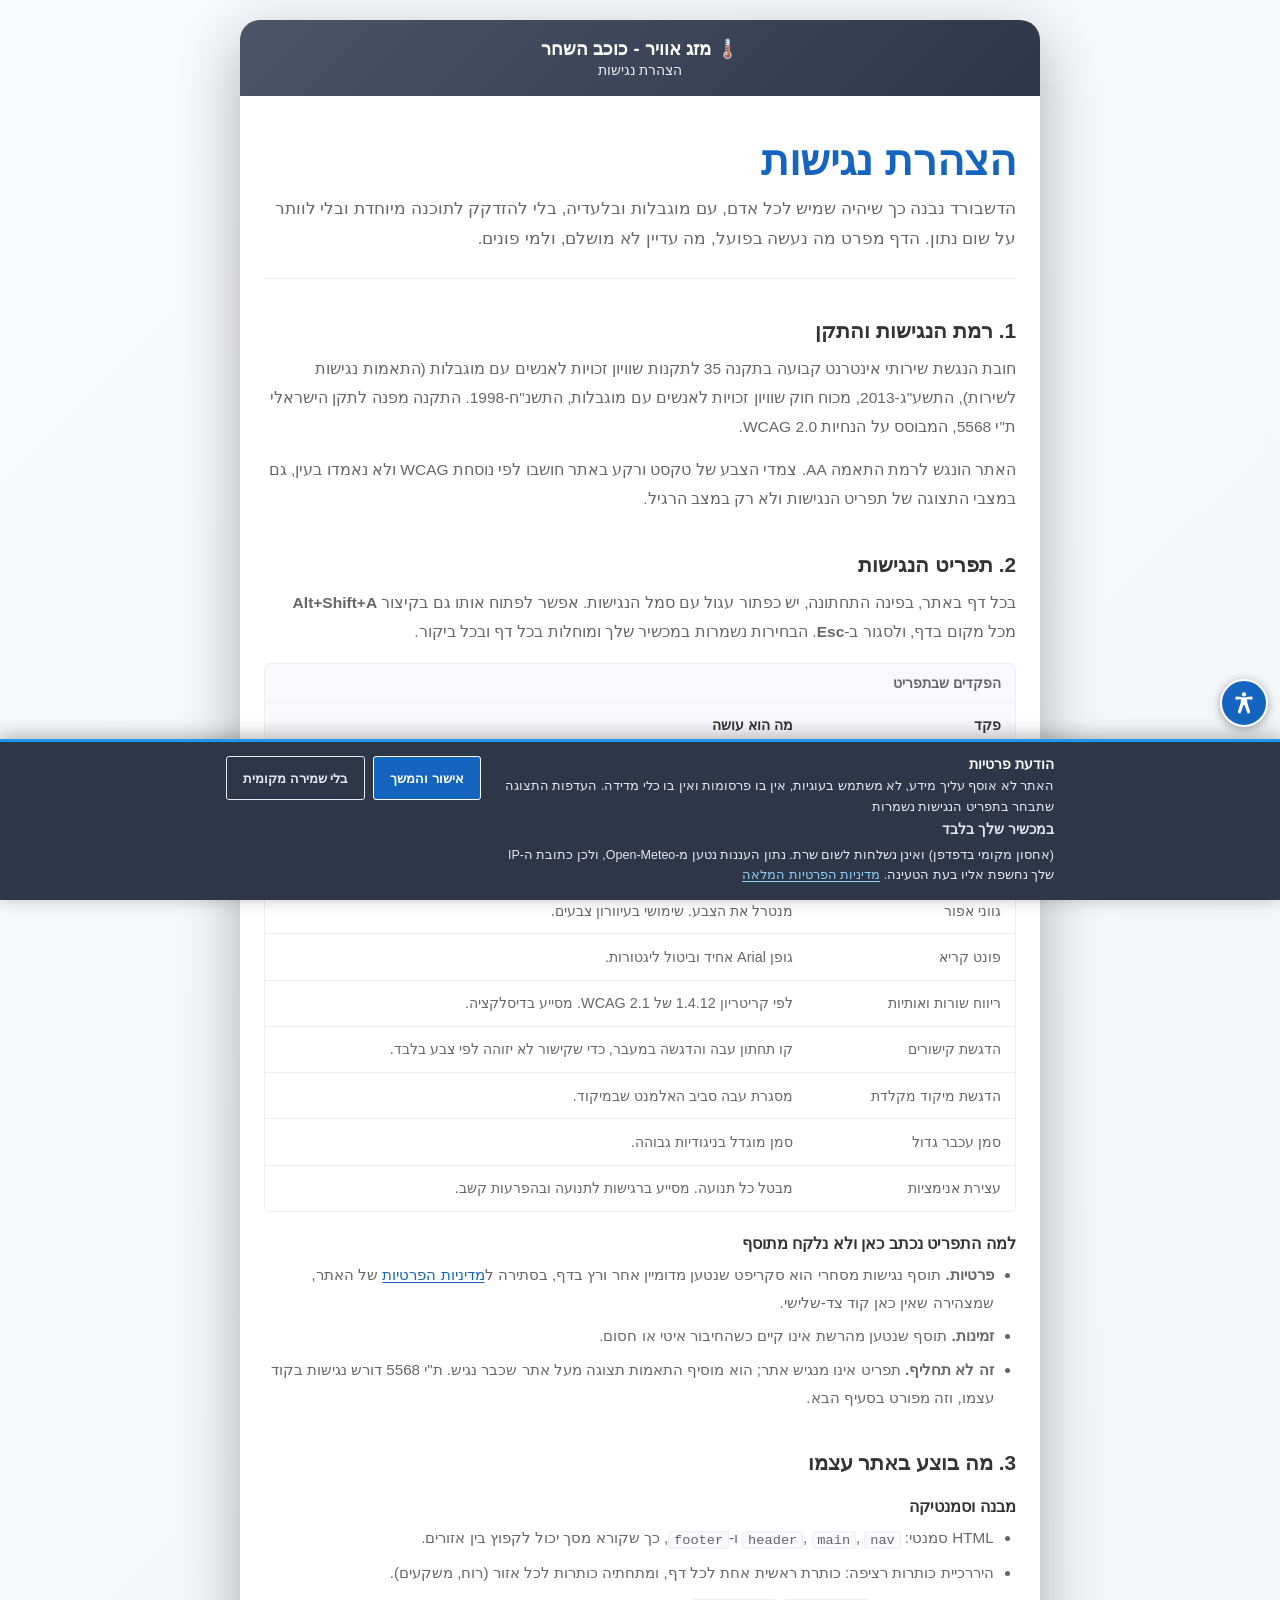
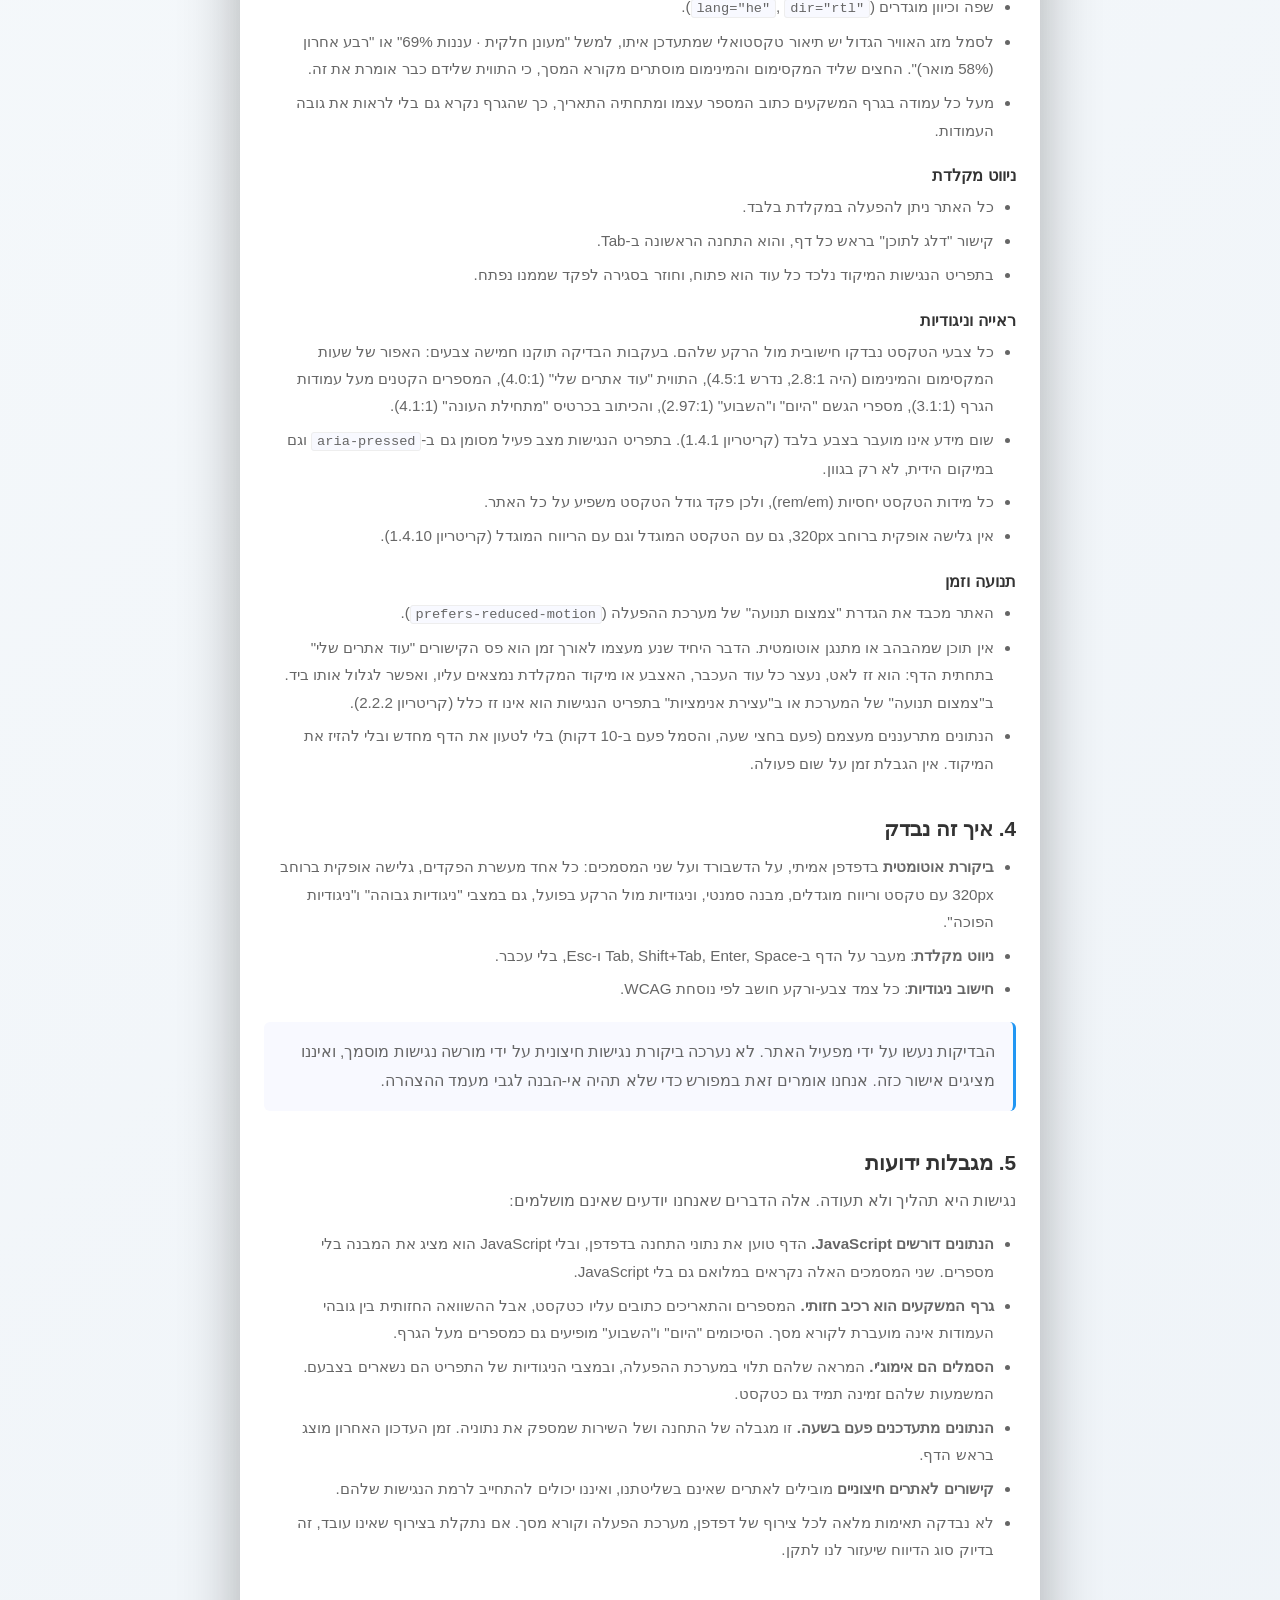
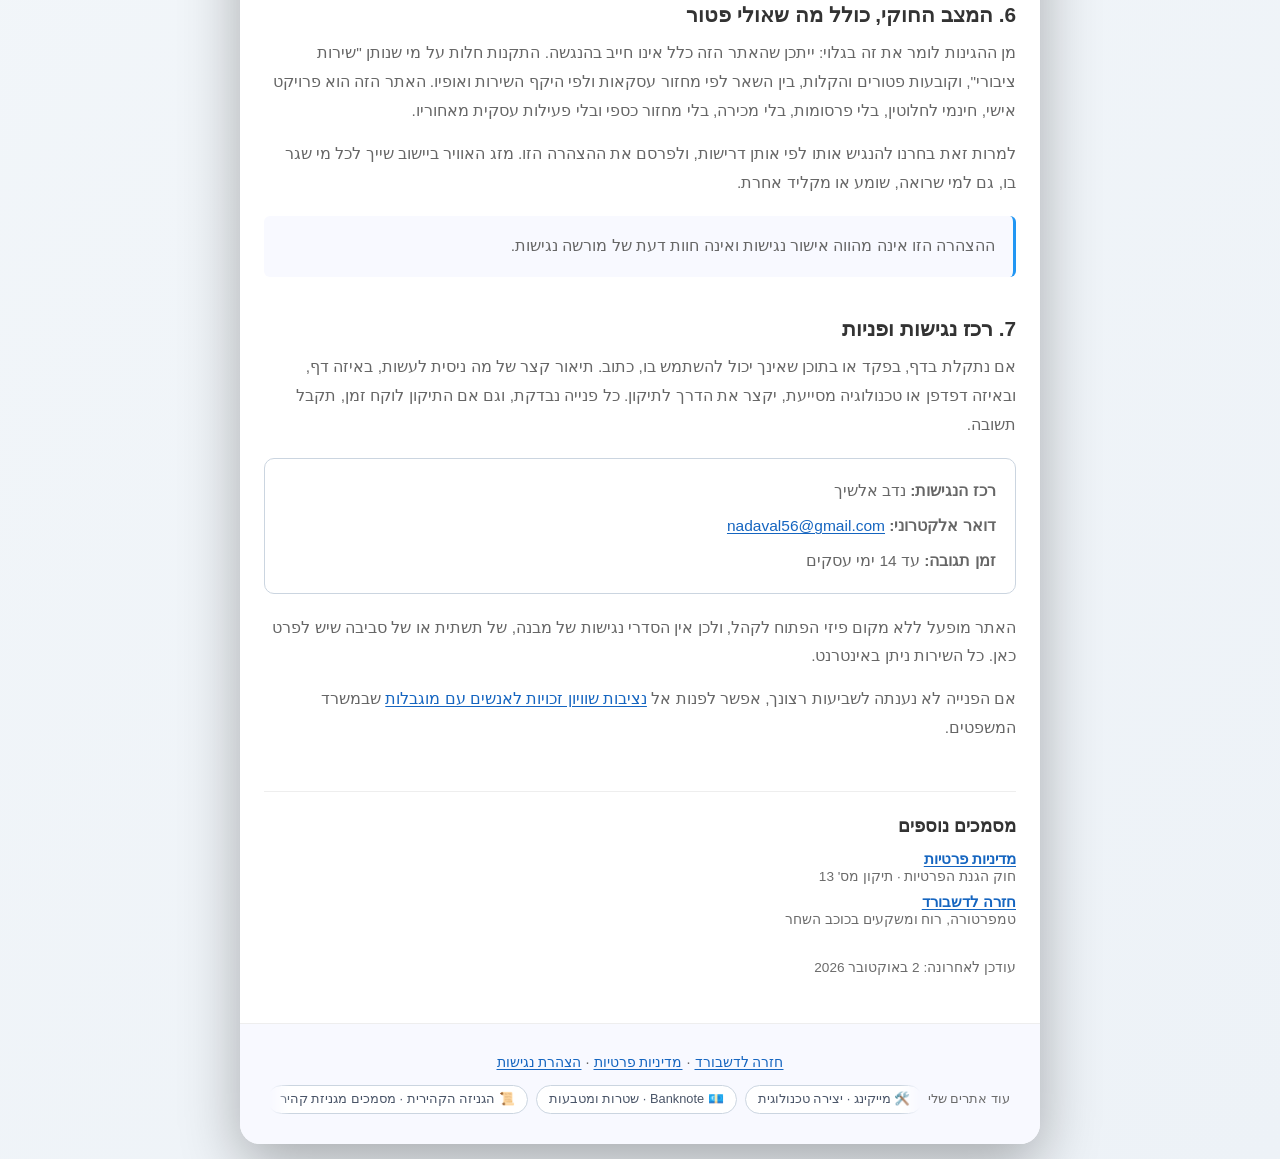
==== commit ffbb32cc: "כתיב: "מזג אוויר" בכל האתר (במקום "מזג אויר") לפי כללי הכתיב המלא של האקדמיה. גם "המזג אויר" תוקן ל"" ====
--- a/accessibility/index.html
+++ b/accessibility/index.html
@@ -3,9 +3,22 @@
 <head>
     <meta charset="UTF-8">
     <meta name="viewport" content="width=device-width, initial-scale=1.0">
-    <title>הצהרת נגישות — מזג אויר, כוכב השחר</title>
-    <meta name="description" content="הצהרת הנגישות של דשבורד מזג האוויר בכוכב השחר: רמה AA לפי ת"י 5568, תפריט נגישות, מגבלות ידועות ופרטי רכז הנגישות.">
+    <title>הצהרת נגישות — מזג אוויר, כוכב השחר</title>
+    <meta name="description" content="הצהרת הנגישות של דשבורד מזג האוויר בכוכב השחר: רמה AA לפי ת&quot;י 5568, תפריט נגישות, מגבלות ידועות ופרטי רכז הנגישות.">
     <link rel="canonical" href="https://nadaval56.github.io/weather-dashboard/accessibility/">
+    <meta property="og:type" content="website">
+    <meta property="og:site_name" content="מזג אוויר - כוכב השחר">
+    <meta property="og:locale" content="he_IL">
+    <meta property="og:title" content="הצהרת נגישות — מזג אוויר, כוכב השחר">
+    <meta property="og:description" content="הצהרת הנגישות של דשבורד מזג האוויר בכוכב השחר: רמה AA לפי ת&quot;י 5568, תפריט נגישות, מגבלות ידועות ופרטי רכז הנגישות.">
+    <meta property="og:url" content="https://nadaval56.github.io/weather-dashboard/accessibility/">
+    <meta property="og:image" content="https://nadaval56.github.io/weather-dashboard/assets/og-image.jpg">
+    <meta property="og:image:type" content="image/jpeg">
+    <meta property="og:image:width" content="1200">
+    <meta property="og:image:height" content="630">
+    <meta property="og:image:alt" content="מזג אוויר, כוכב השחר: טמפרטורה, רוח ומשקעים">
+    <meta name="twitter:card" content="summary_large_image">
+    <meta name="theme-color" content="#2D3748">
     <link rel="icon" href="data:image/svg+xml,<svg xmlns=%22http://www.w3.org/2000/svg%22 viewBox=%220 0 100 100%22><text y=%22.9em%22 font-size=%2290%22>🌤️</text></svg>">
     <link rel="stylesheet" href="../assets/theme.css">
     <link rel="stylesheet" href="../assets/legal.css">
@@ -33,7 +46,7 @@
     <a class="skip-link" href="#legal-main">דלג לתוכן</a>
     <div class="container">
         <header class="header header--slim">
-            <a class="site-name" href="../">🌡️ מזג אויר - כוכב השחר</a>
+            <a class="site-name" href="../">🌡️ מזג אוויר - כוכב השחר</a>
             <div class="crumb">הצהרת נגישות</div>
         </header>
 
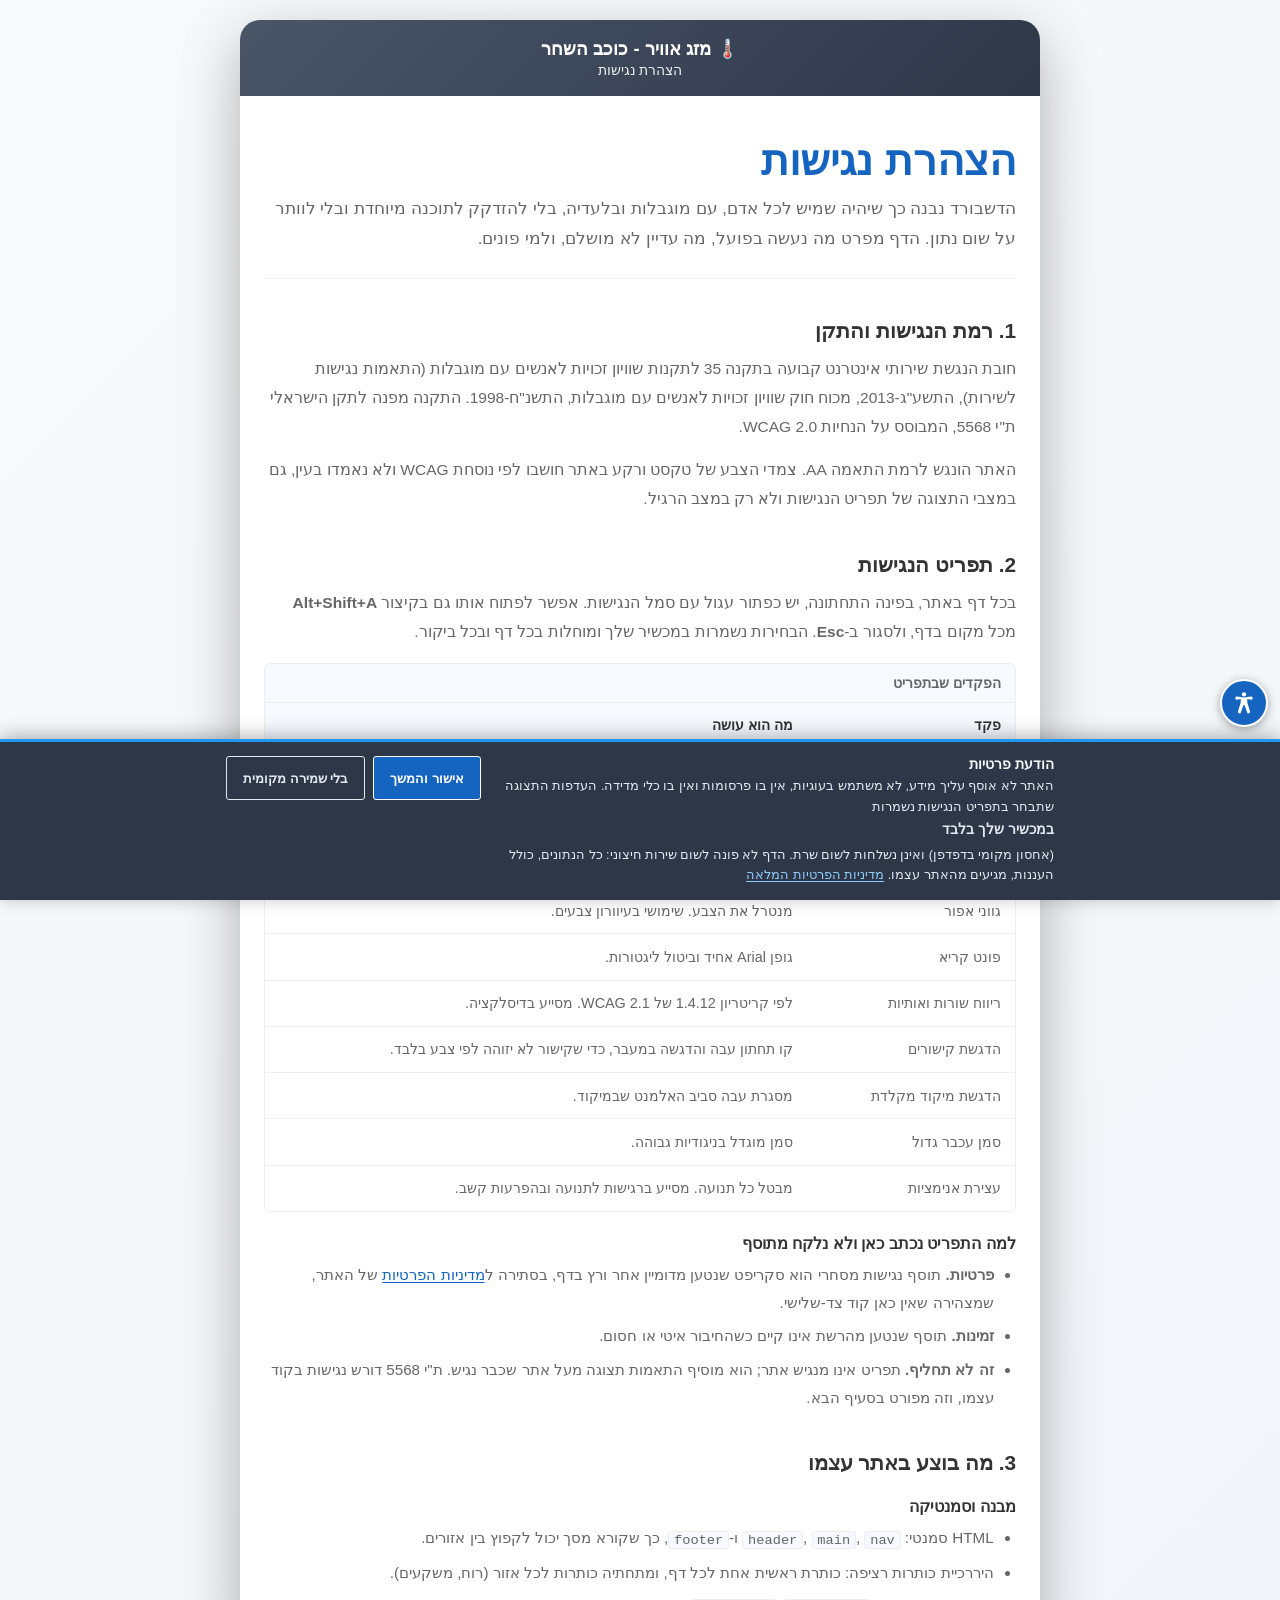
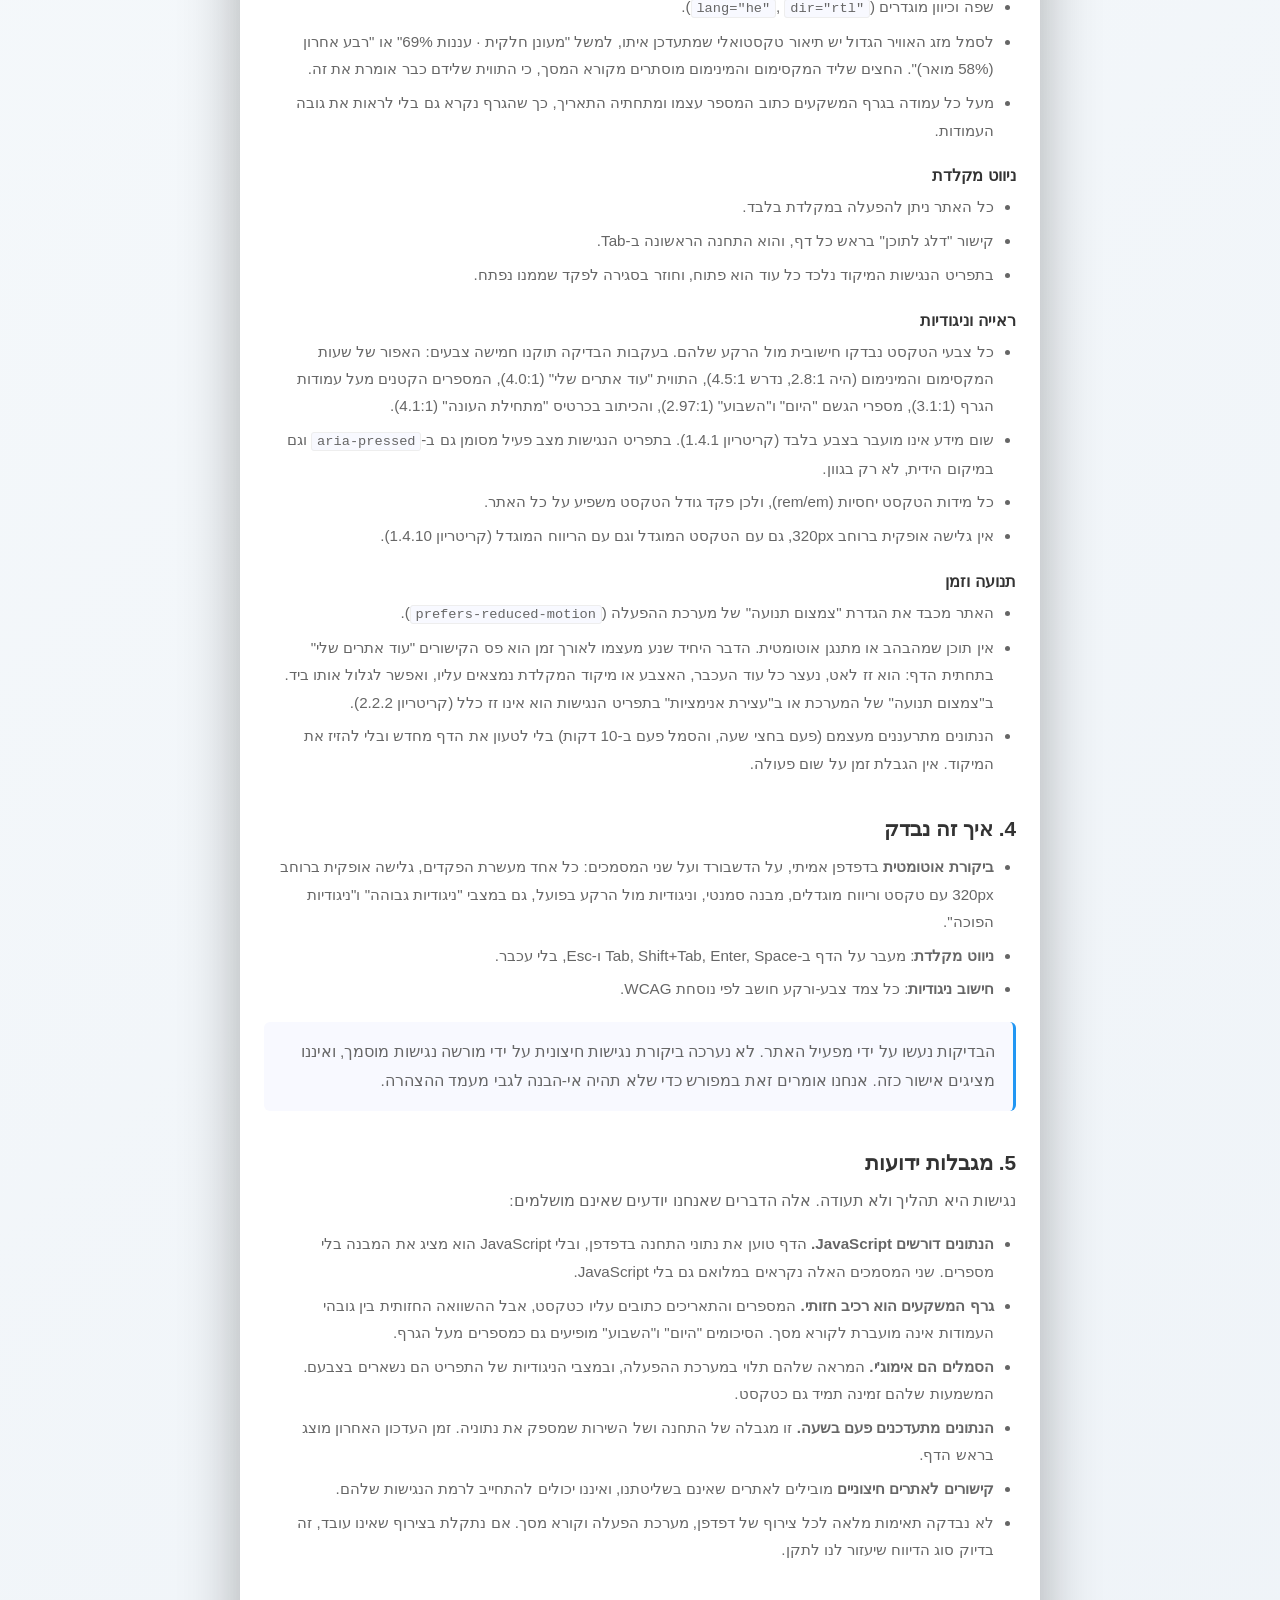
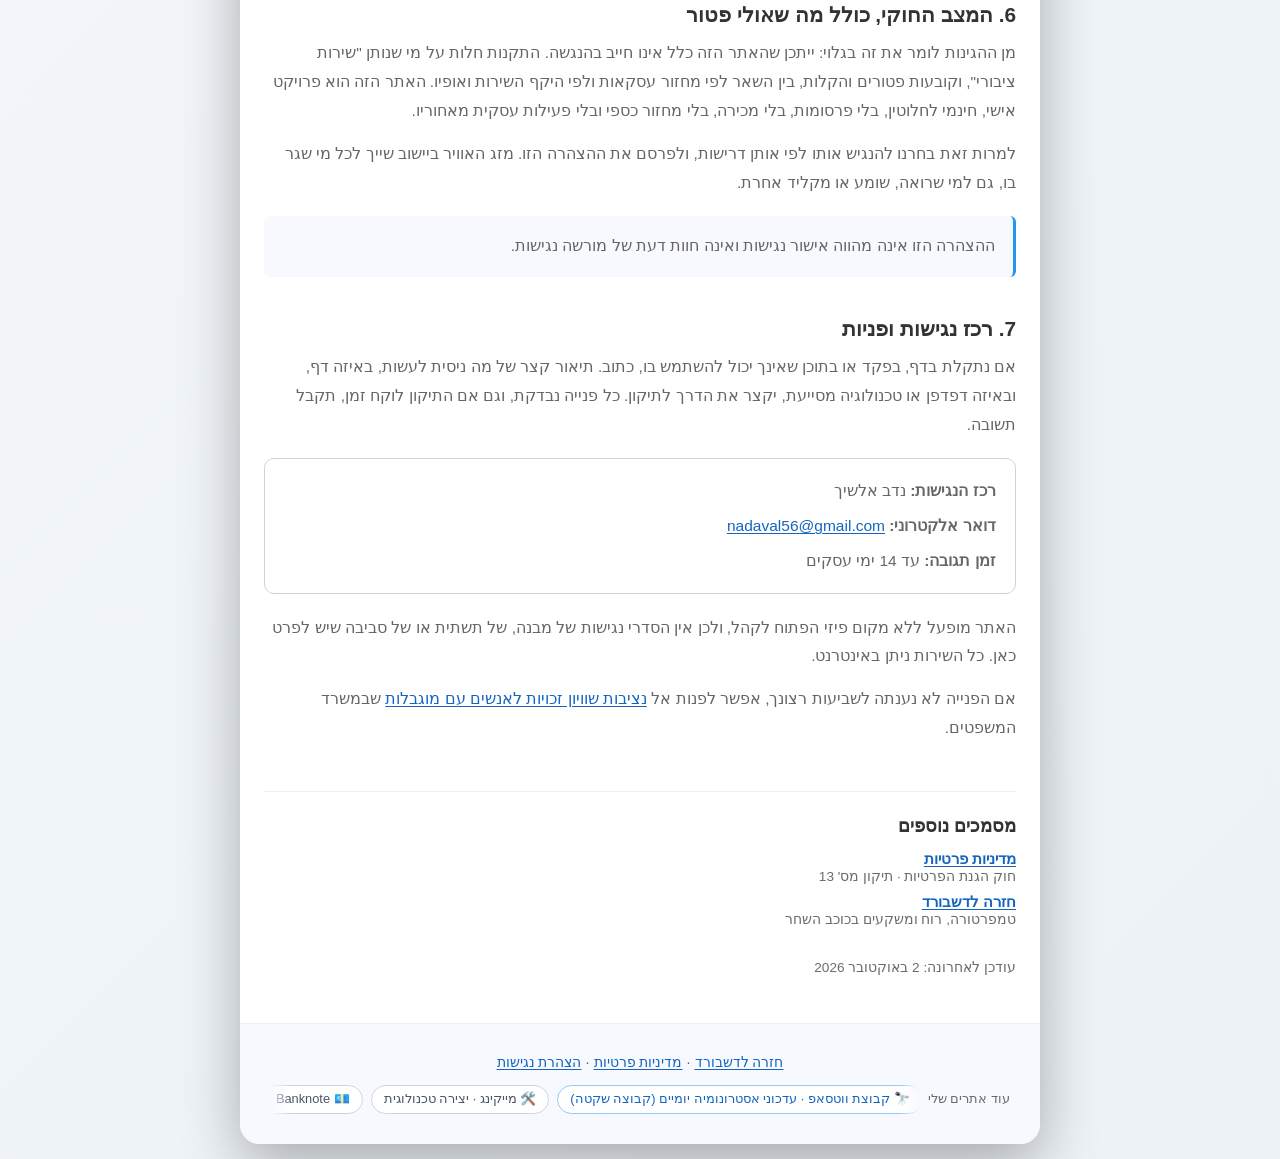
==== commit ca69f7fd: "Sister strip: invite to the astronomy WhatsApp group Co-Authored-By: Claude Opus 5.5 <noreply@anthro" ====
--- a/accessibility/index.html
+++ b/accessibility/index.html
@@ -253,6 +253,7 @@
                 <div class="sister-view">
                     <div class="sister-track">
                     <div class="sister-set">
+                        <a href="https://chat.whatsapp.com/JPkp1hyk4J938apVTFu6J1" rel="noopener" class="sister-invite"><span aria-hidden="true">🔭</span> קבוצת ווטסאפ · עדכוני אסטרונומיה יומיים (קבוצה שקטה)</a>
                         <a href="https://making-il.co.il/" rel="noopener"><span aria-hidden="true">🛠️</span> מייקינג · יצירה טכנולוגית</a>
                         <a href="https://banknote.co.il/" rel="noopener"><span aria-hidden="true">💶</span> Banknote · שטרות ומטבעות</a>
                         <a href="https://geniza.co.il/" rel="noopener"><span aria-hidden="true">📜</span> הגניזה הקהירית · מסמכים מגניזת קהיר</a>
@@ -263,6 +264,7 @@
                         <a href="https://heb-cal.co.il/" rel="noopener"><span aria-hidden="true">📅</span> לוח עברי</a>
                     </div>
                     <div class="sister-set sister-clone" aria-hidden="true">
+                        <a href="https://chat.whatsapp.com/JPkp1hyk4J938apVTFu6J1" rel="noopener" class="sister-invite" tabindex="-1"><span aria-hidden="true">🔭</span> קבוצת ווטסאפ · עדכוני אסטרונומיה יומיים (קבוצה שקטה)</a>
                         <a href="https://making-il.co.il/" rel="noopener" tabindex="-1"><span aria-hidden="true">🛠️</span> מייקינג · יצירה טכנולוגית</a>
                         <a href="https://banknote.co.il/" rel="noopener" tabindex="-1"><span aria-hidden="true">💶</span> Banknote · שטרות ומטבעות</a>
                         <a href="https://geniza.co.il/" rel="noopener" tabindex="-1"><span aria-hidden="true">📜</span> הגניזה הקהירית · מסמכים מגניזת קהיר</a>
--- a/assets/theme.css
+++ b/assets/theme.css
@@ -135,6 +135,7 @@
   transition: color .2s, border-color .2s;
 }
 .sister a:hover { color: var(--accent-dark); border-color: var(--chip-hover); }
+.sister a.sister-invite { color: var(--accent-dark); border-color: var(--chip-hover); }
 @media (prefers-reduced-motion: reduce) { .sister-clone { display: none; } }
 html.a11y-still .sister-clone { display: none; }
 @media print { .sister { display: none; } }
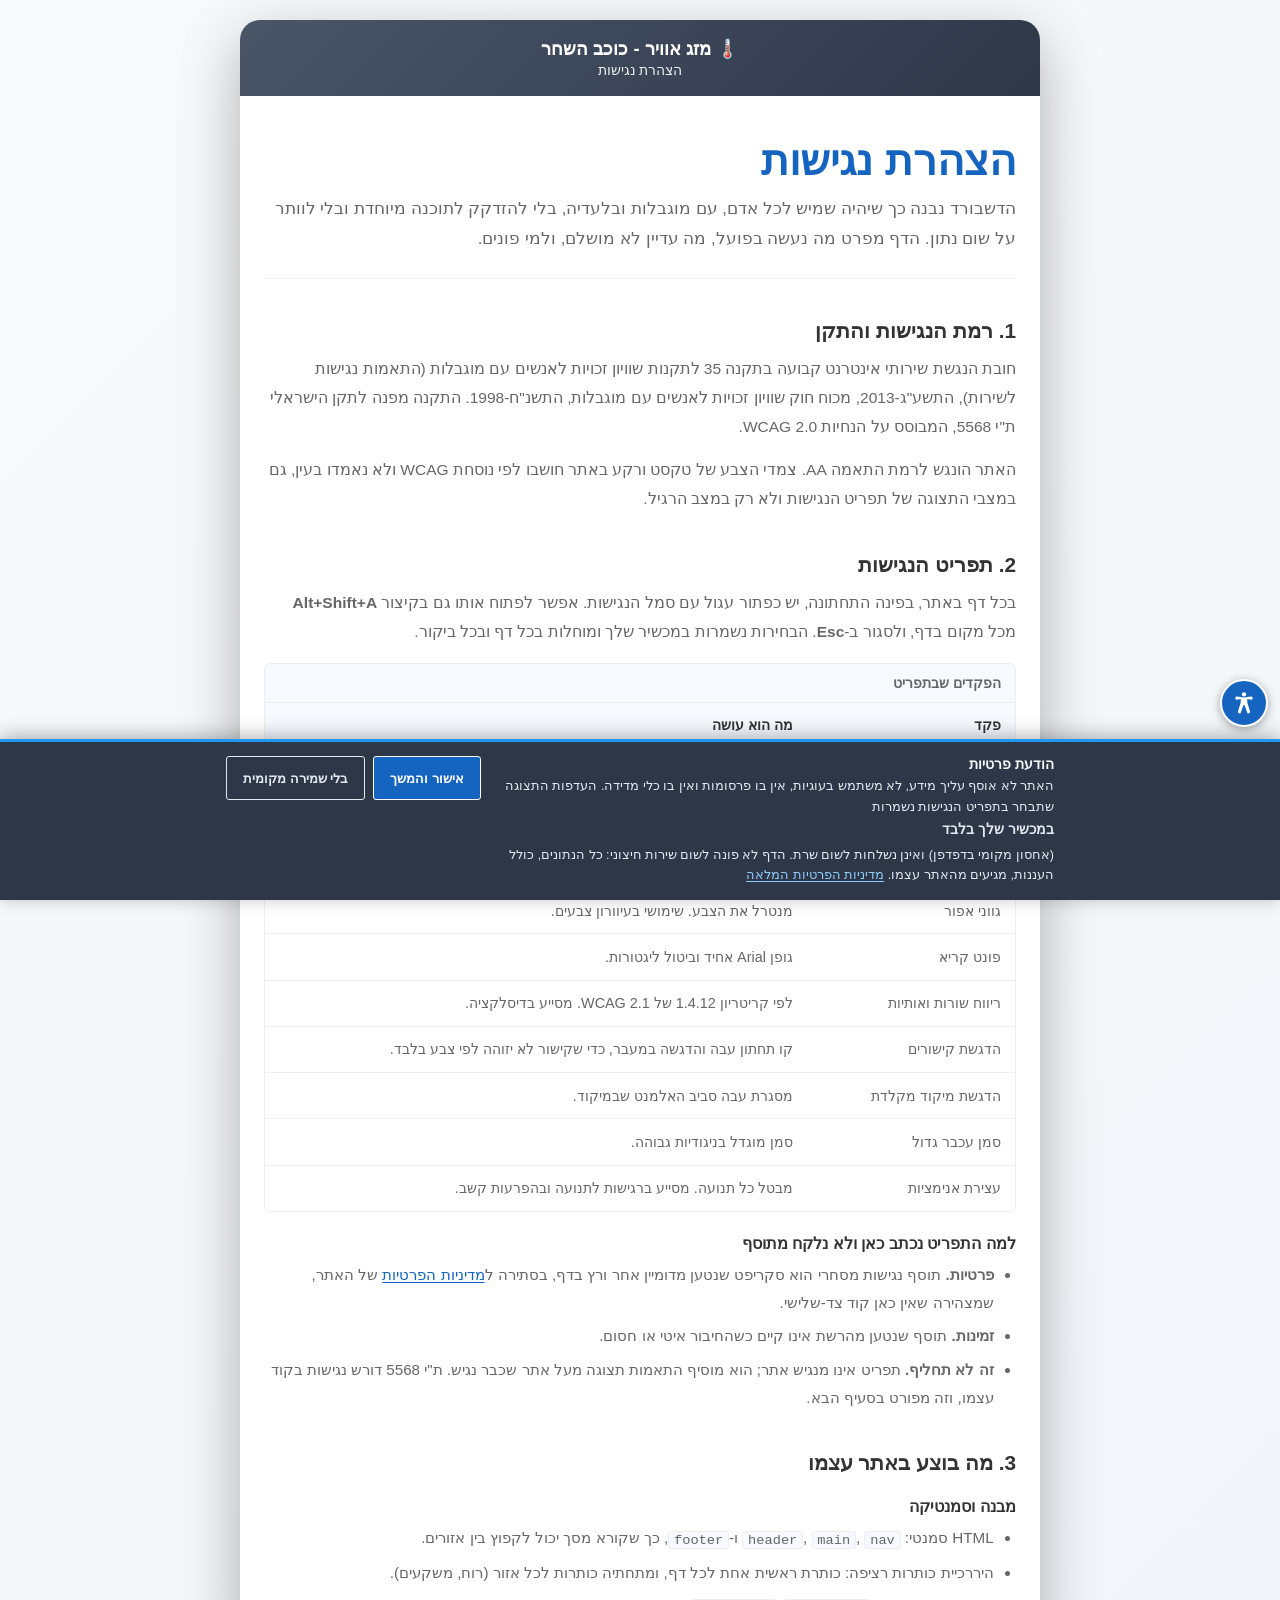
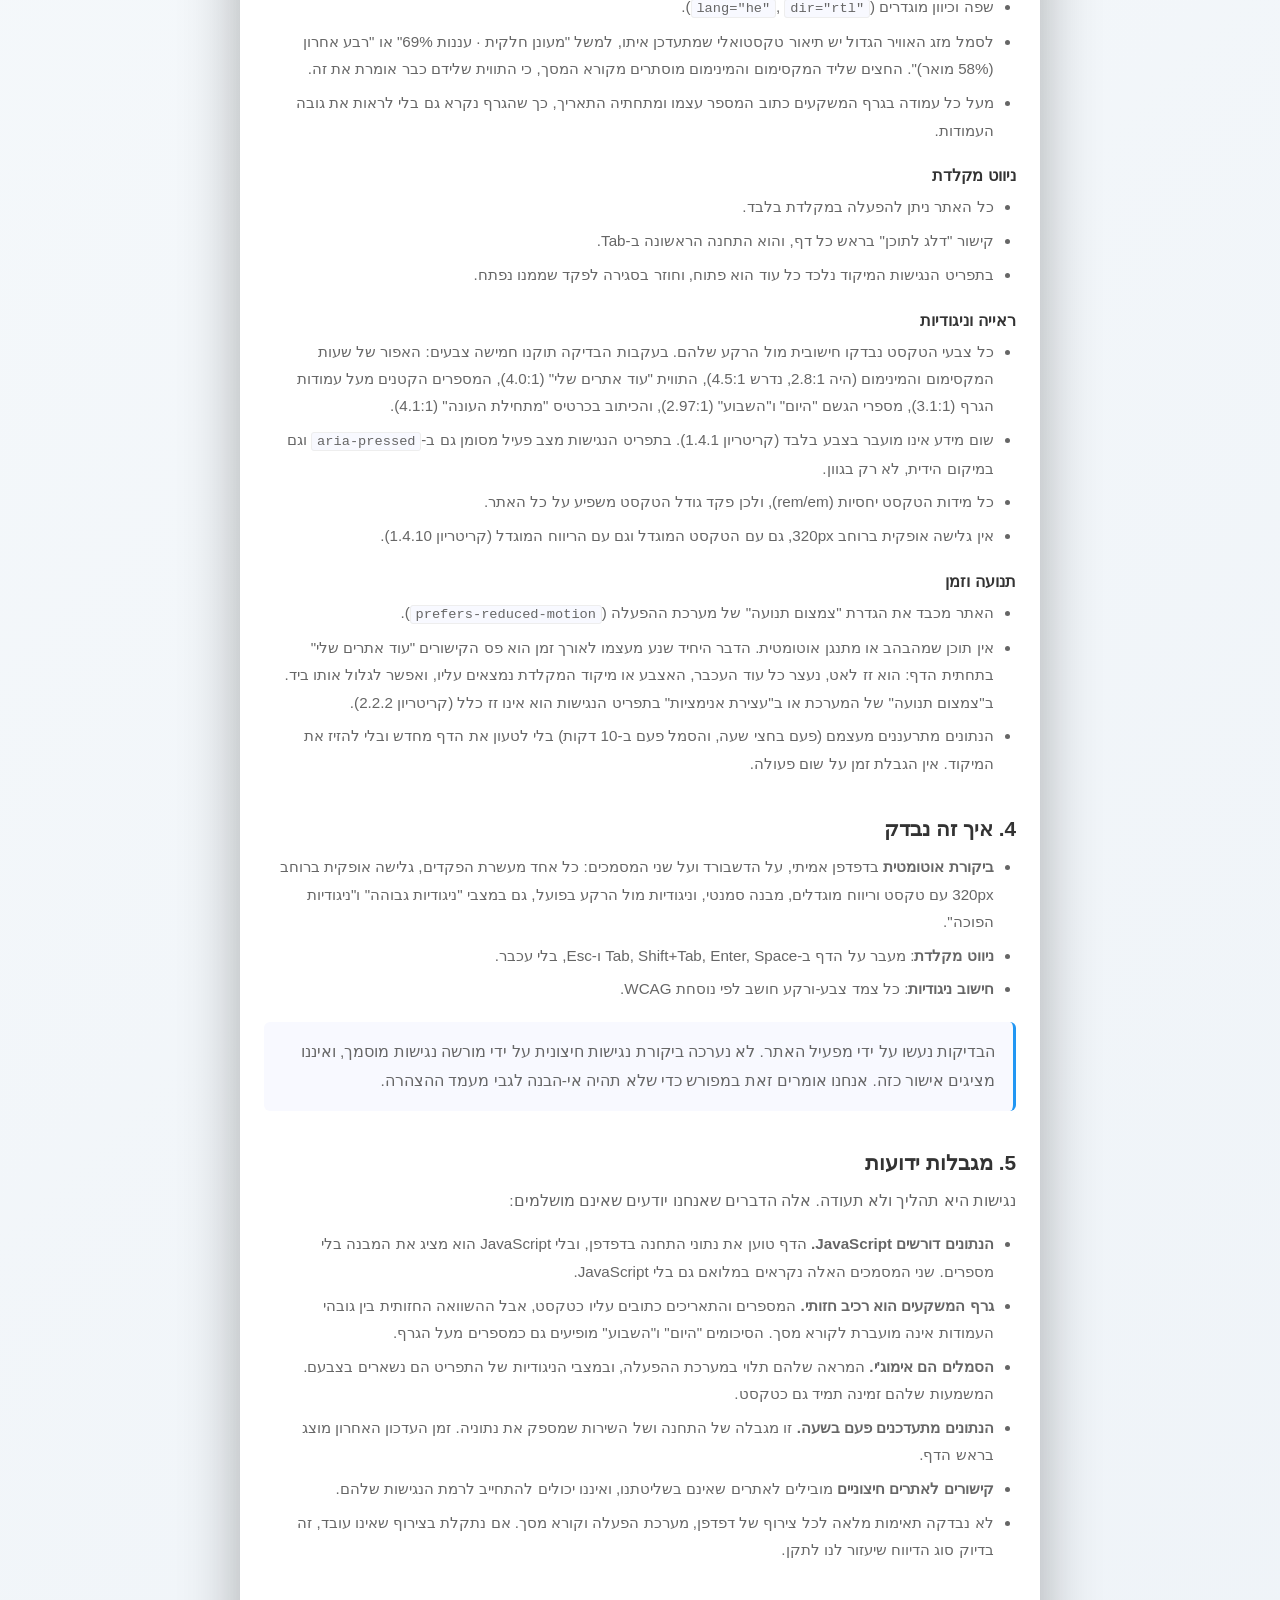
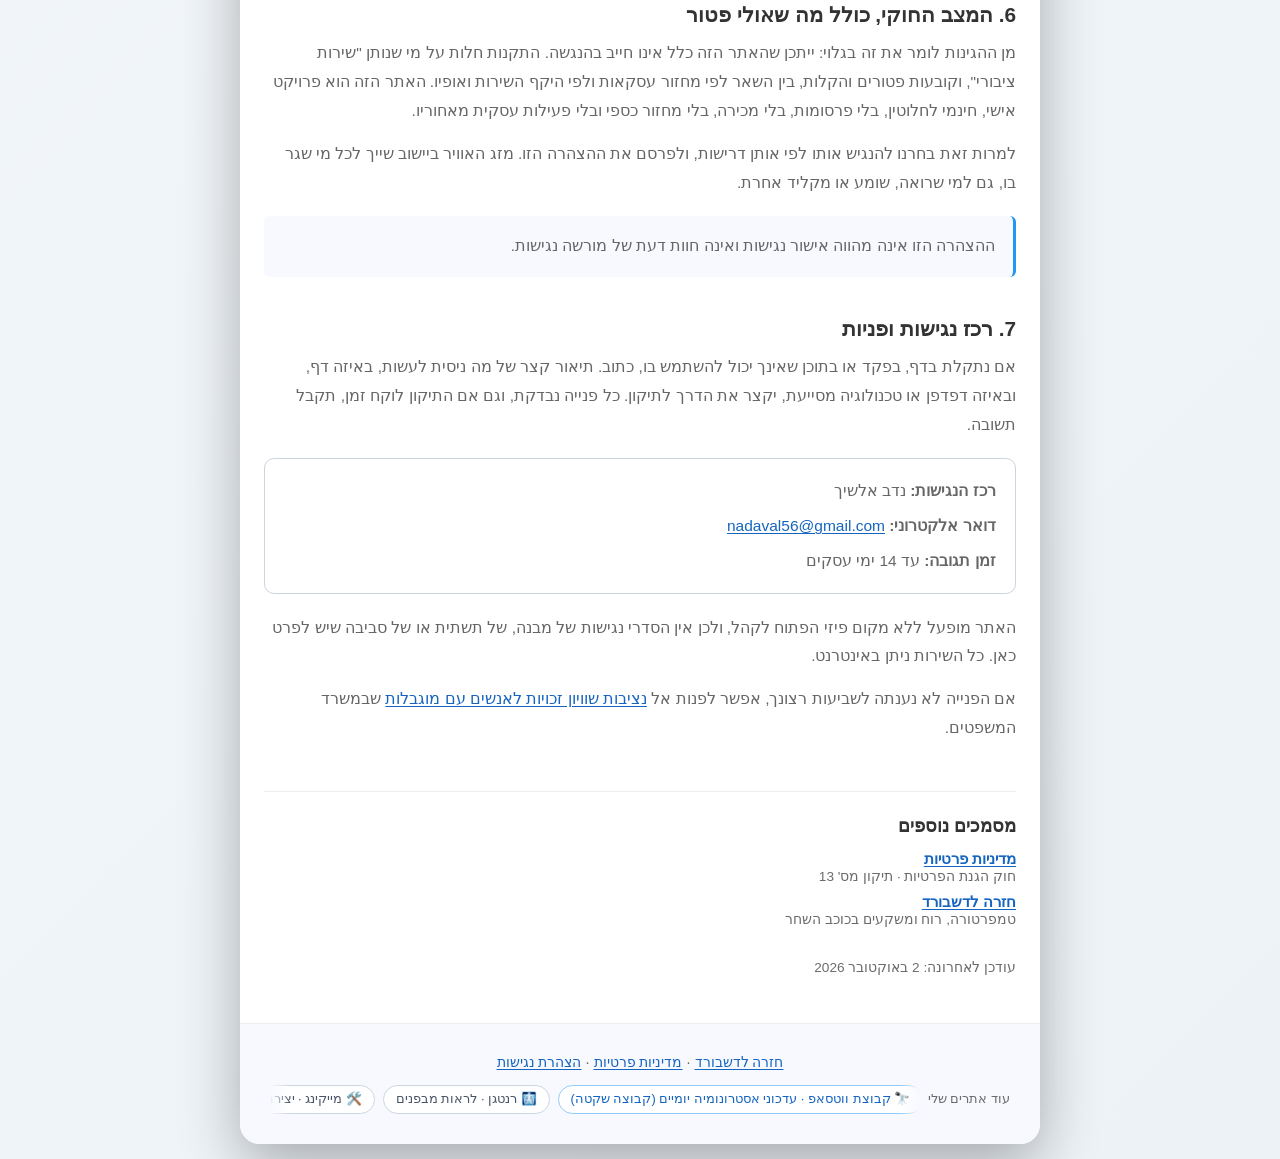
==== commit 47dcaade: "Footer strip: add the X-Ray site (roentgen.co.il) as second entry Co-Authored-By: Claude Opus 5.5 <n" ====
--- a/accessibility/index.html
+++ b/accessibility/index.html
@@ -254,6 +254,7 @@
                     <div class="sister-track">
                     <div class="sister-set">
                         <a href="https://chat.whatsapp.com/JPkp1hyk4J938apVTFu6J1" rel="noopener" class="sister-invite"><span aria-hidden="true">🔭</span> קבוצת ווטסאפ · עדכוני אסטרונומיה יומיים (קבוצה שקטה)</a>
+                        <a href="https://roentgen.co.il/" rel="noopener"><span aria-hidden="true">🩻</span> רנטגן · לראות מבפנים</a>
                         <a href="https://making-il.co.il/" rel="noopener"><span aria-hidden="true">🛠️</span> מייקינג · יצירה טכנולוגית</a>
                         <a href="https://banknote.co.il/" rel="noopener"><span aria-hidden="true">💶</span> Banknote · שטרות ומטבעות</a>
                         <a href="https://geniza.co.il/" rel="noopener"><span aria-hidden="true">📜</span> הגניזה הקהירית · מסמכים מגניזת קהיר</a>
@@ -265,6 +266,7 @@
                     </div>
                     <div class="sister-set sister-clone" aria-hidden="true">
                         <a href="https://chat.whatsapp.com/JPkp1hyk4J938apVTFu6J1" rel="noopener" class="sister-invite" tabindex="-1"><span aria-hidden="true">🔭</span> קבוצת ווטסאפ · עדכוני אסטרונומיה יומיים (קבוצה שקטה)</a>
+                        <a href="https://roentgen.co.il/" rel="noopener" tabindex="-1"><span aria-hidden="true">🩻</span> רנטגן · לראות מבפנים</a>
                         <a href="https://making-il.co.il/" rel="noopener" tabindex="-1"><span aria-hidden="true">🛠️</span> מייקינג · יצירה טכנולוגית</a>
                         <a href="https://banknote.co.il/" rel="noopener" tabindex="-1"><span aria-hidden="true">💶</span> Banknote · שטרות ומטבעות</a>
                         <a href="https://geniza.co.il/" rel="noopener" tabindex="-1"><span aria-hidden="true">📜</span> הגניזה הקהירית · מסמכים מגניזת קהיר</a>
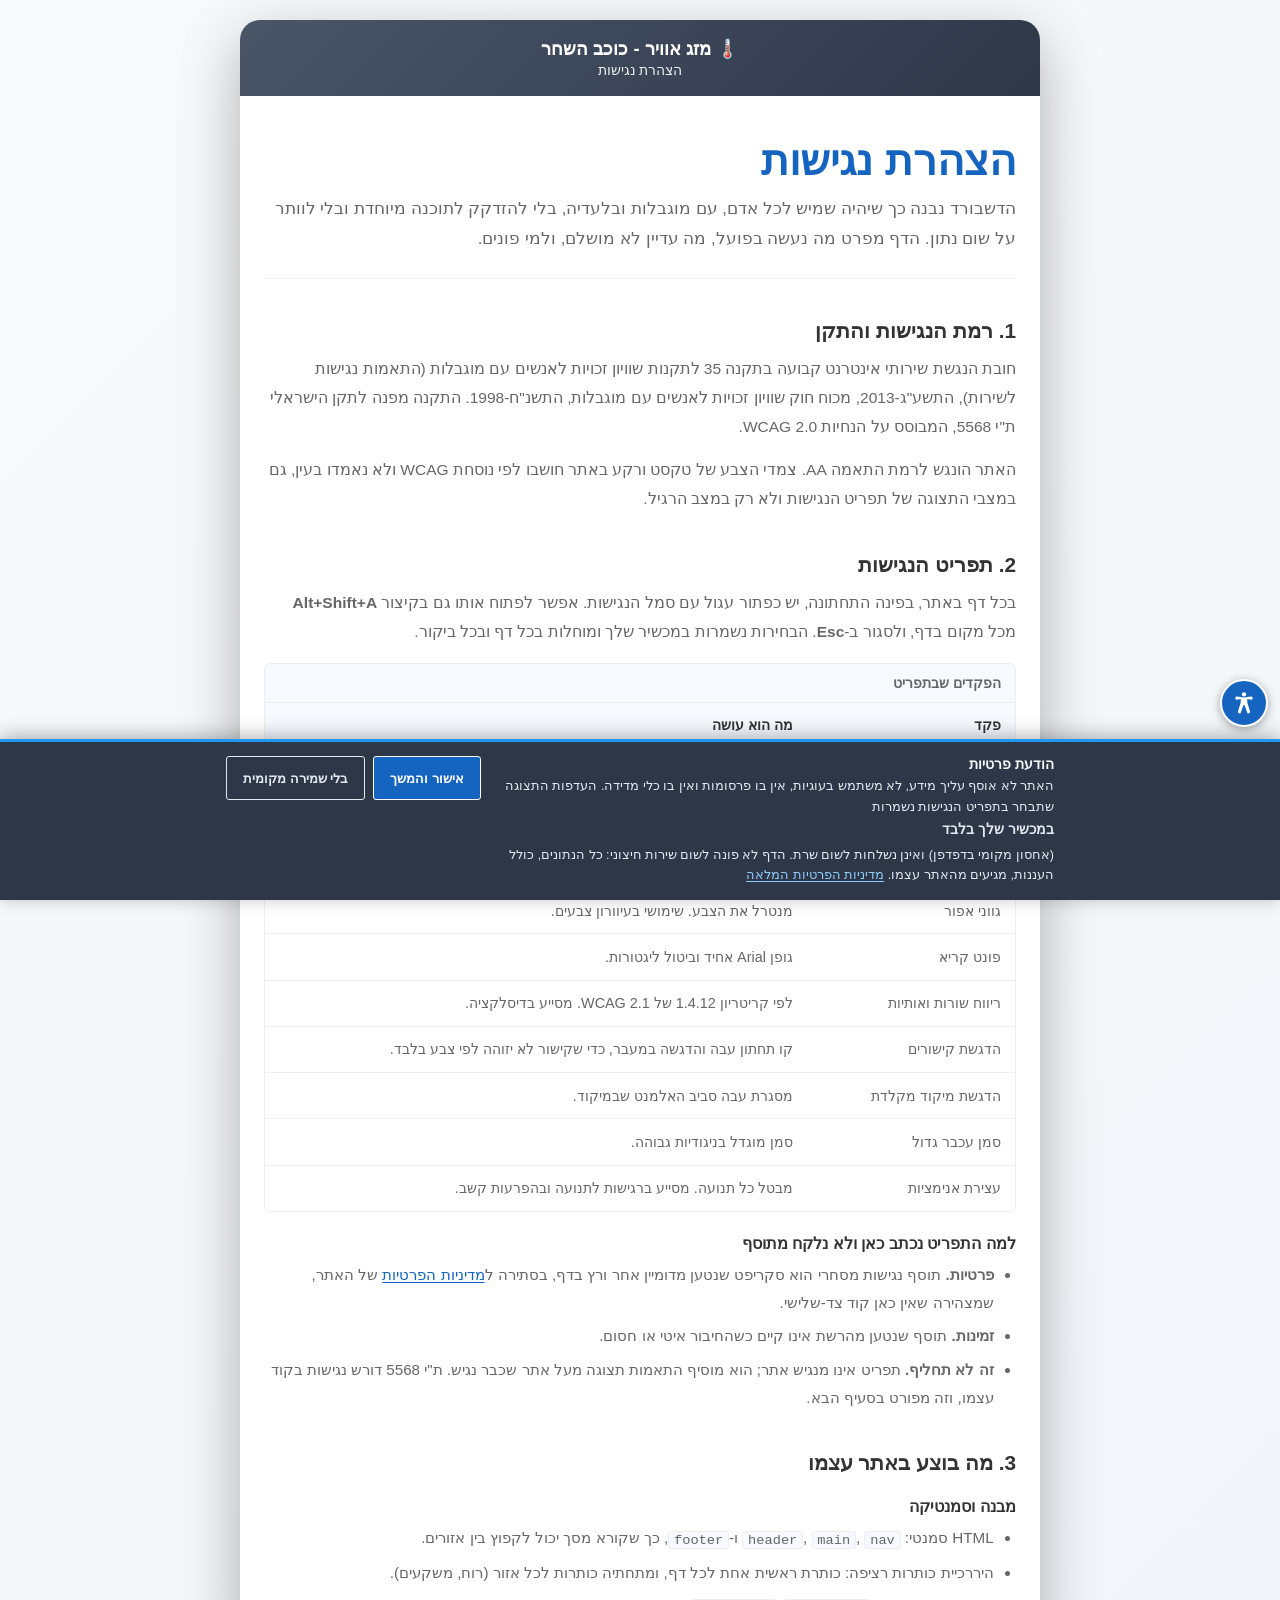
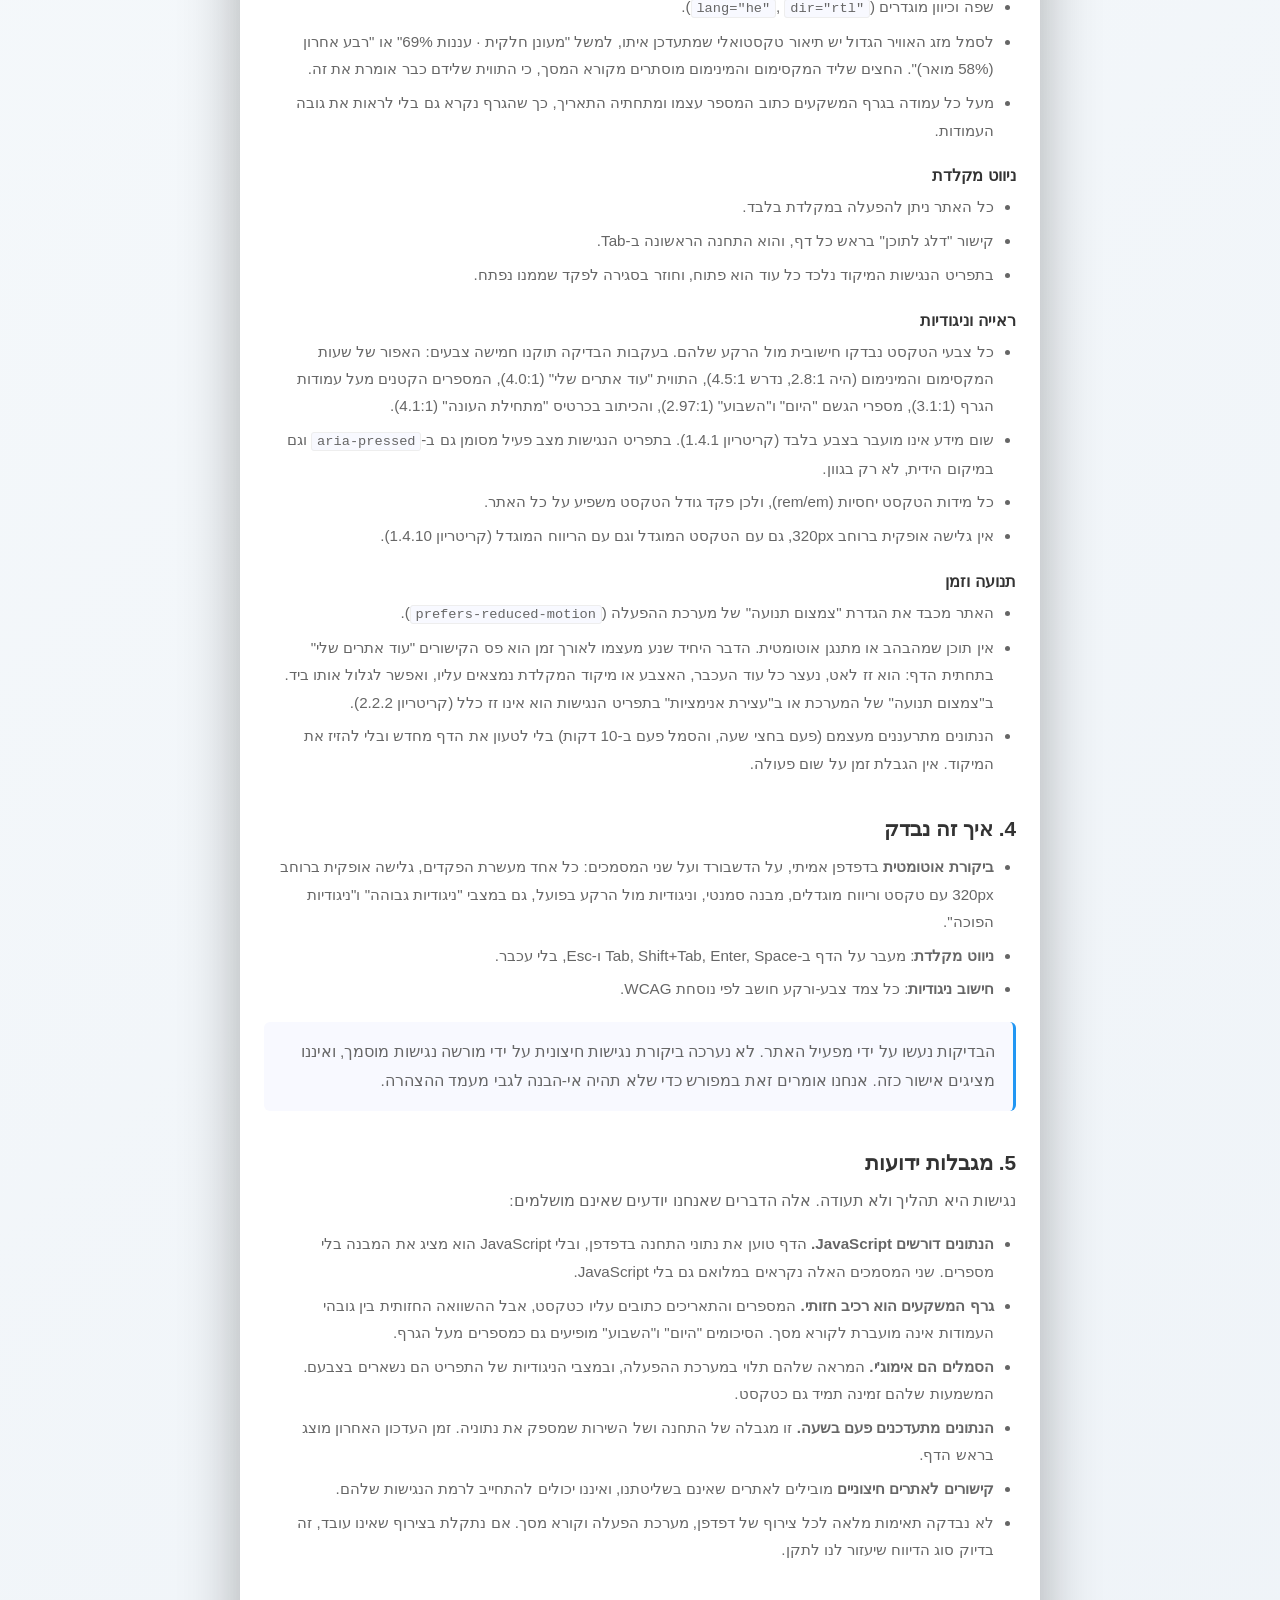
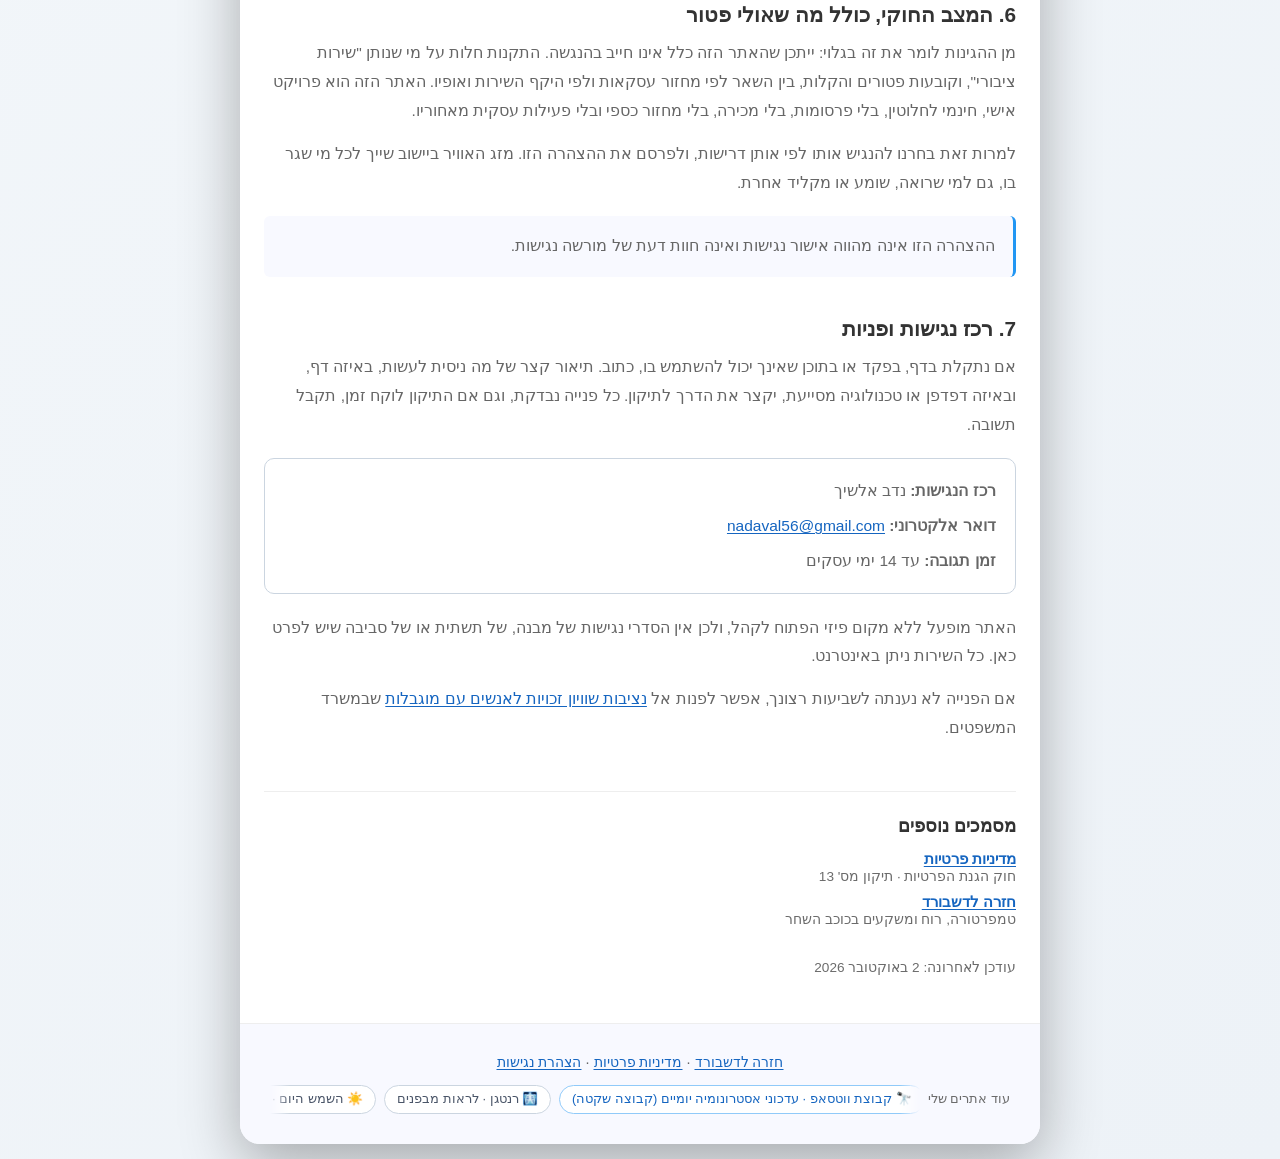
==== commit 8f1cf53c: "Footer strip: complete the sister-site list (add sunspots.co.il) Co-Authored-By: Claude Opus 5.5 <no" ====
--- a/accessibility/index.html
+++ b/accessibility/index.html
@@ -255,6 +255,7 @@
                     <div class="sister-set">
                         <a href="https://chat.whatsapp.com/JPkp1hyk4J938apVTFu6J1" rel="noopener" class="sister-invite"><span aria-hidden="true">🔭</span> קבוצת ווטסאפ · עדכוני אסטרונומיה יומיים (קבוצה שקטה)</a>
                         <a href="https://roentgen.co.il/" rel="noopener"><span aria-hidden="true">🩻</span> רנטגן · לראות מבפנים</a>
+                        <a href="https://sunspots.co.il/" rel="noopener"><span aria-hidden="true">☀️</span> השמש היום · כתמי שמש בזמן אמת</a>
                         <a href="https://making-il.co.il/" rel="noopener"><span aria-hidden="true">🛠️</span> מייקינג · יצירה טכנולוגית</a>
                         <a href="https://banknote.co.il/" rel="noopener"><span aria-hidden="true">💶</span> Banknote · שטרות ומטבעות</a>
                         <a href="https://geniza.co.il/" rel="noopener"><span aria-hidden="true">📜</span> הגניזה הקהירית · מסמכים מגניזת קהיר</a>
@@ -267,6 +268,7 @@
                     <div class="sister-set sister-clone" aria-hidden="true">
                         <a href="https://chat.whatsapp.com/JPkp1hyk4J938apVTFu6J1" rel="noopener" class="sister-invite" tabindex="-1"><span aria-hidden="true">🔭</span> קבוצת ווטסאפ · עדכוני אסטרונומיה יומיים (קבוצה שקטה)</a>
                         <a href="https://roentgen.co.il/" rel="noopener" tabindex="-1"><span aria-hidden="true">🩻</span> רנטגן · לראות מבפנים</a>
+                        <a href="https://sunspots.co.il/" rel="noopener" tabindex="-1"><span aria-hidden="true">☀️</span> השמש היום · כתמי שמש בזמן אמת</a>
                         <a href="https://making-il.co.il/" rel="noopener" tabindex="-1"><span aria-hidden="true">🛠️</span> מייקינג · יצירה טכנולוגית</a>
                         <a href="https://banknote.co.il/" rel="noopener" tabindex="-1"><span aria-hidden="true">💶</span> Banknote · שטרות ומטבעות</a>
                         <a href="https://geniza.co.il/" rel="noopener" tabindex="-1"><span aria-hidden="true">📜</span> הגניזה הקהירית · מסמכים מגניזת קהיר</a>
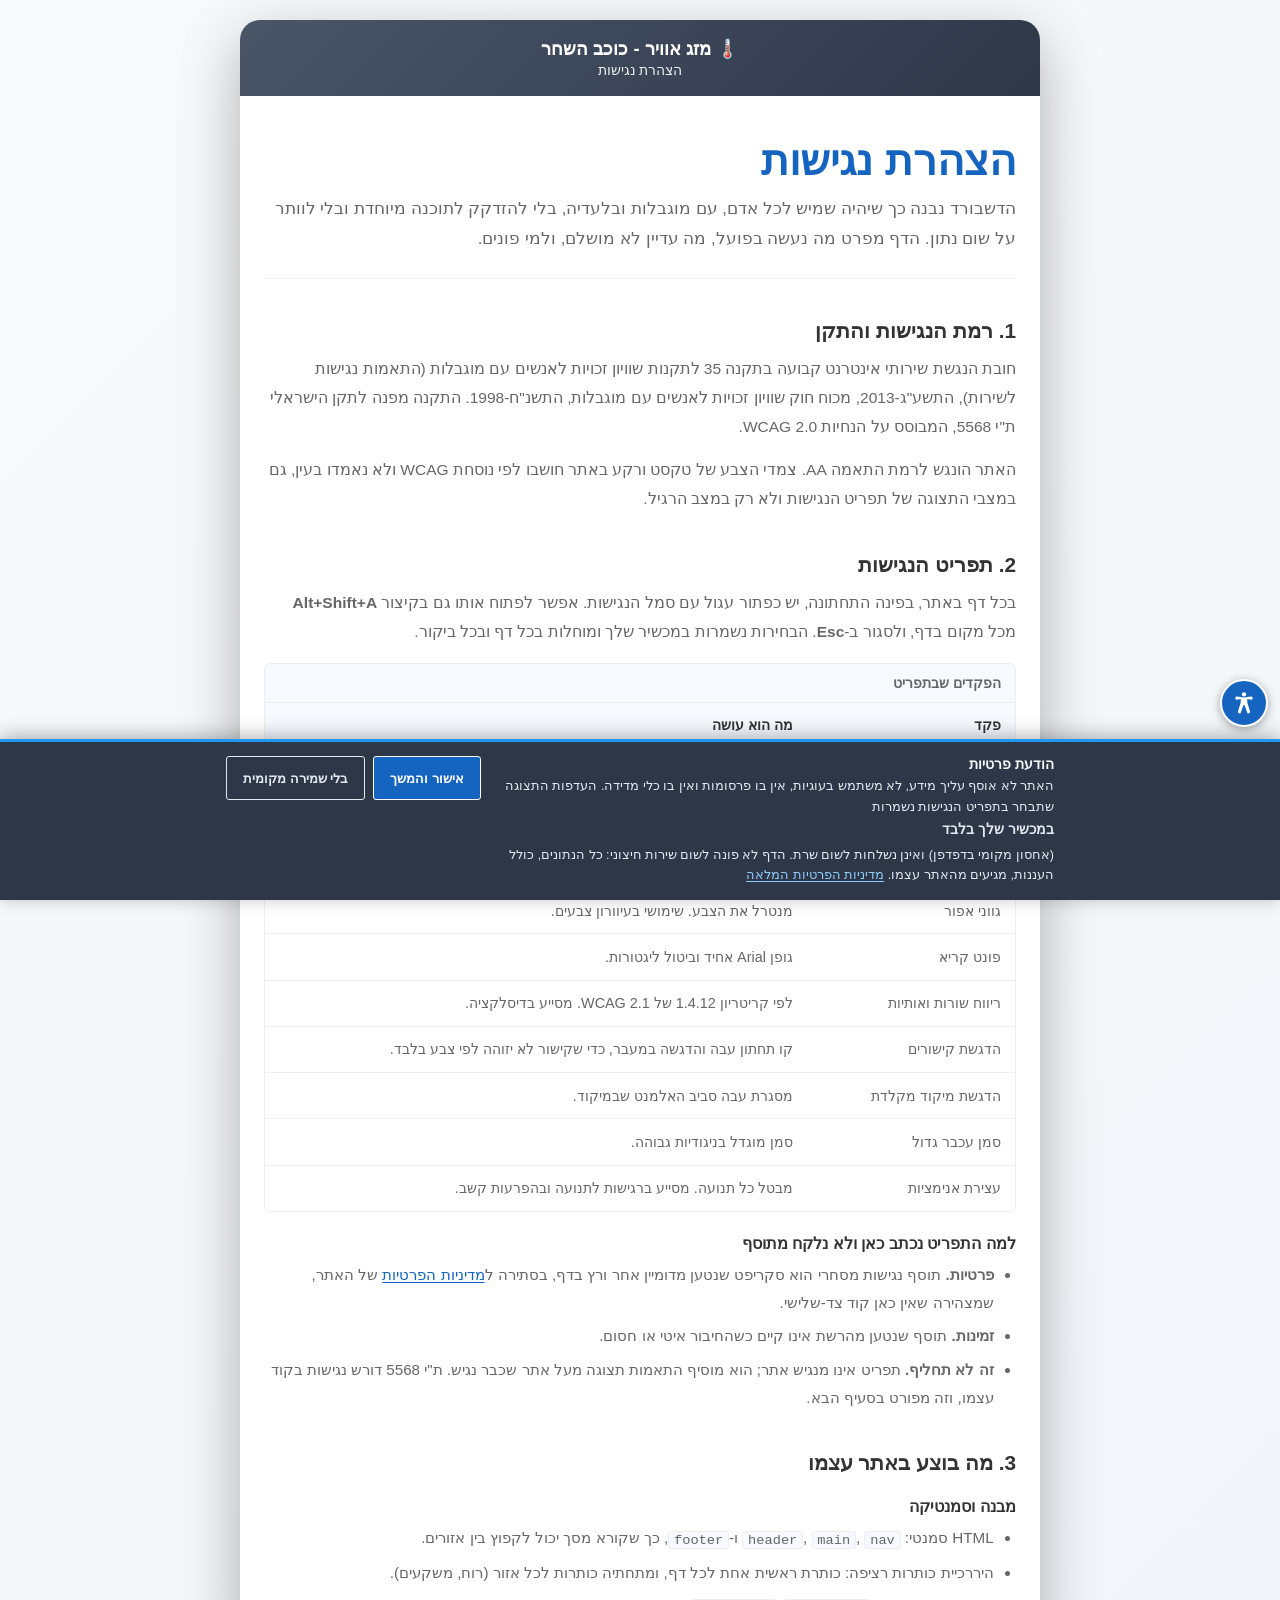
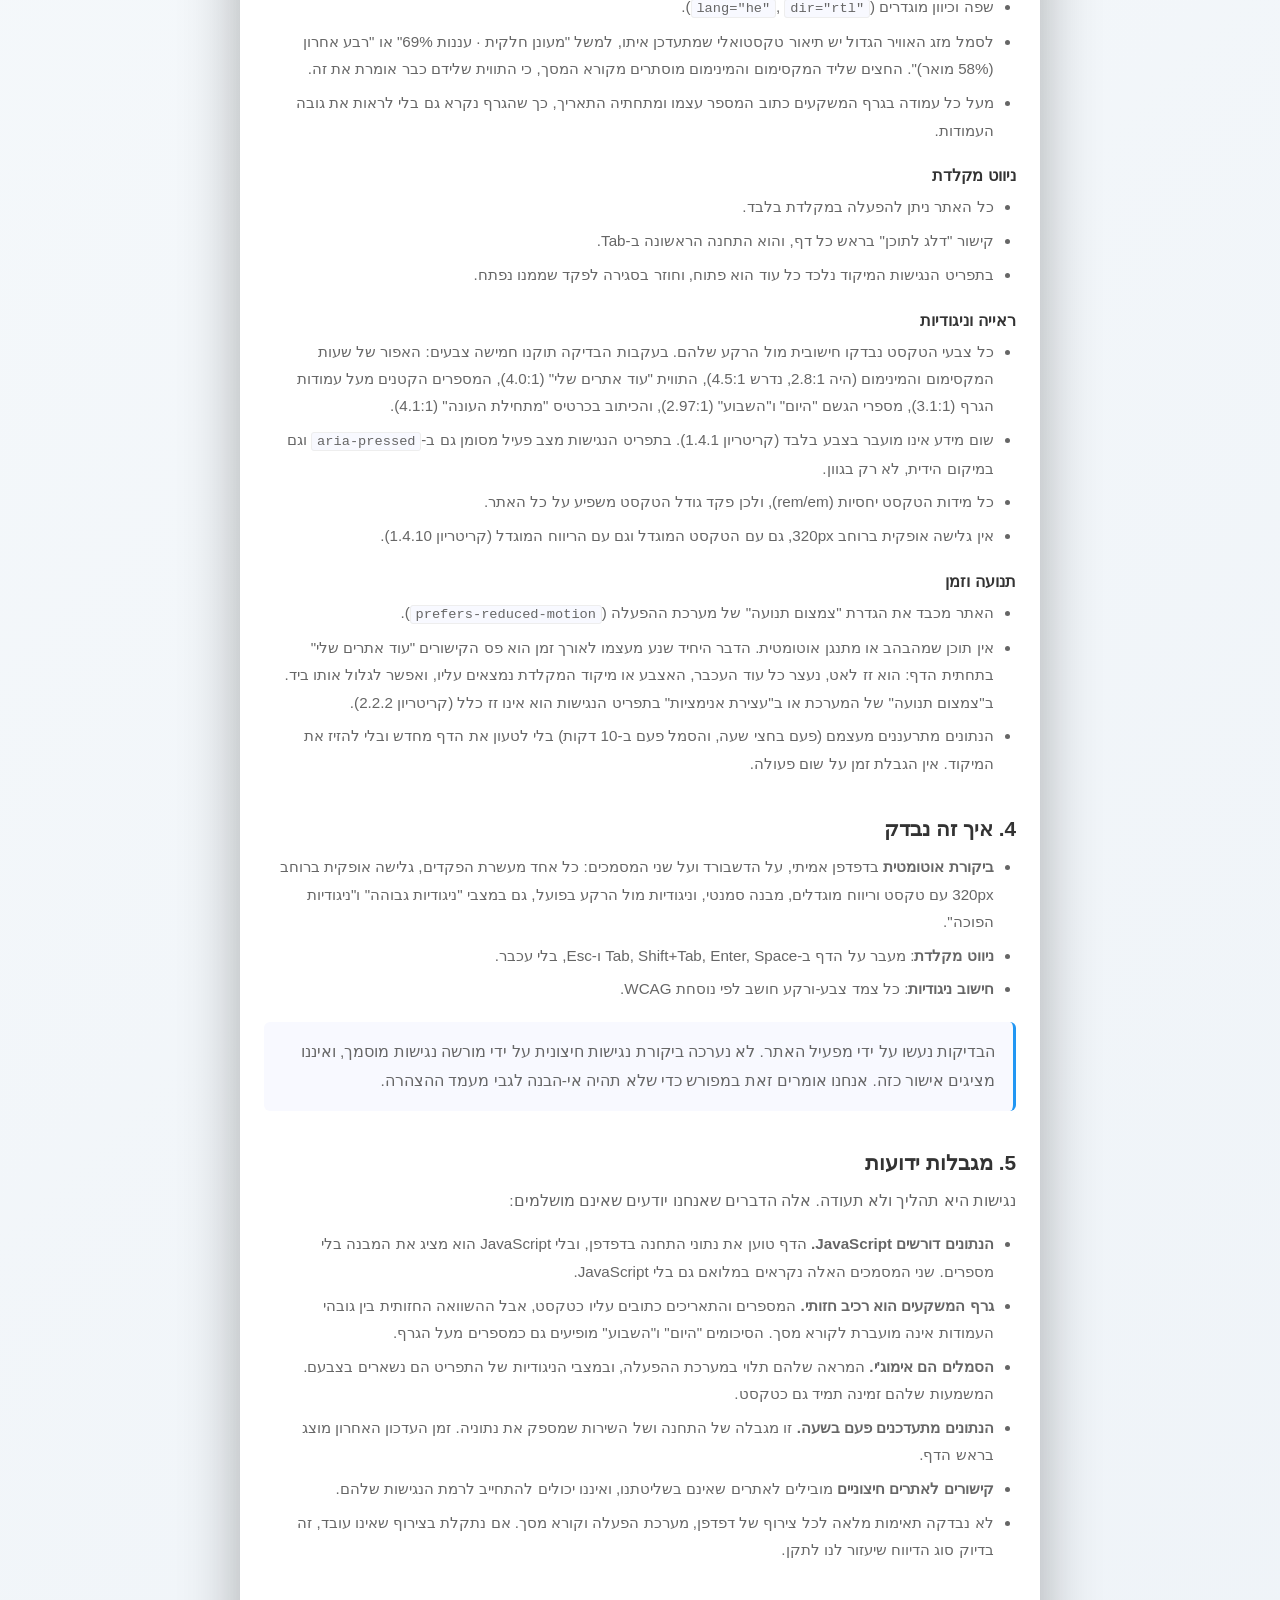
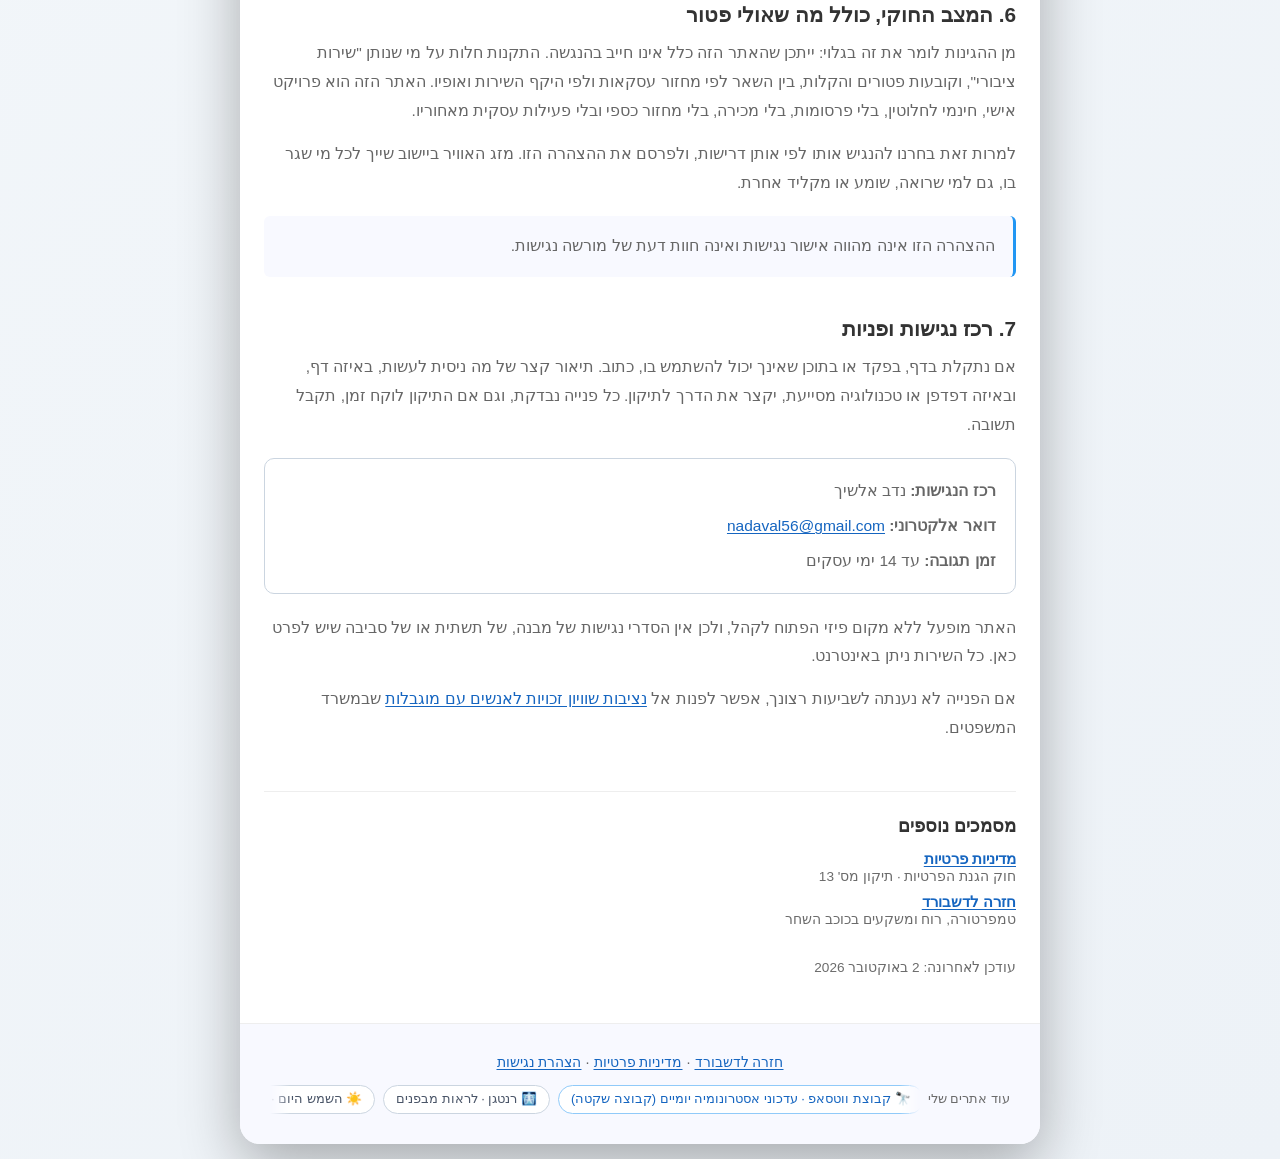
==== commit c16eb172: "פס "עוד אתרים שלי": קישור לעצבי הגולגולת (cranialnerves.co.il) Co-Authored-By: Claude Opus 5.5 <nore" ====
--- a/accessibility/index.html
+++ b/accessibility/index.html
@@ -264,6 +264,7 @@
                         <a href="https://pursue.co.il/" rel="noopener"><span aria-hidden="true">🛸</span> PURSUE · ארכיון עב"מים</a>
                         <a href="https://quake.co.il/" rel="noopener"><span aria-hidden="true">🌍</span> רעידת אדמה · רעידות היסטוריות</a>
                         <a href="https://heb-cal.co.il/" rel="noopener"><span aria-hidden="true">📅</span> לוח עברי</a>
+                        <a href="https://cranialnerves.co.il/" rel="noopener"><span aria-hidden="true">🧠</span> עצבי הגולגולת · 12 זוגות העצבים</a>
                     </div>
                     <div class="sister-set sister-clone" aria-hidden="true">
                         <a href="https://chat.whatsapp.com/JPkp1hyk4J938apVTFu6J1" rel="noopener" class="sister-invite" tabindex="-1"><span aria-hidden="true">🔭</span> קבוצת ווטסאפ · עדכוני אסטרונומיה יומיים (קבוצה שקטה)</a>
@@ -277,6 +278,7 @@
                         <a href="https://pursue.co.il/" rel="noopener" tabindex="-1"><span aria-hidden="true">🛸</span> PURSUE · ארכיון עב"מים</a>
                         <a href="https://quake.co.il/" rel="noopener" tabindex="-1"><span aria-hidden="true">🌍</span> רעידת אדמה · רעידות היסטוריות</a>
                         <a href="https://heb-cal.co.il/" rel="noopener" tabindex="-1"><span aria-hidden="true">📅</span> לוח עברי</a>
+                        <a href="https://cranialnerves.co.il/" rel="noopener" tabindex="-1"><span aria-hidden="true">🧠</span> עצבי הגולגולת · 12 זוגות העצבים</a>
                     </div>
                     </div>
                 </div>
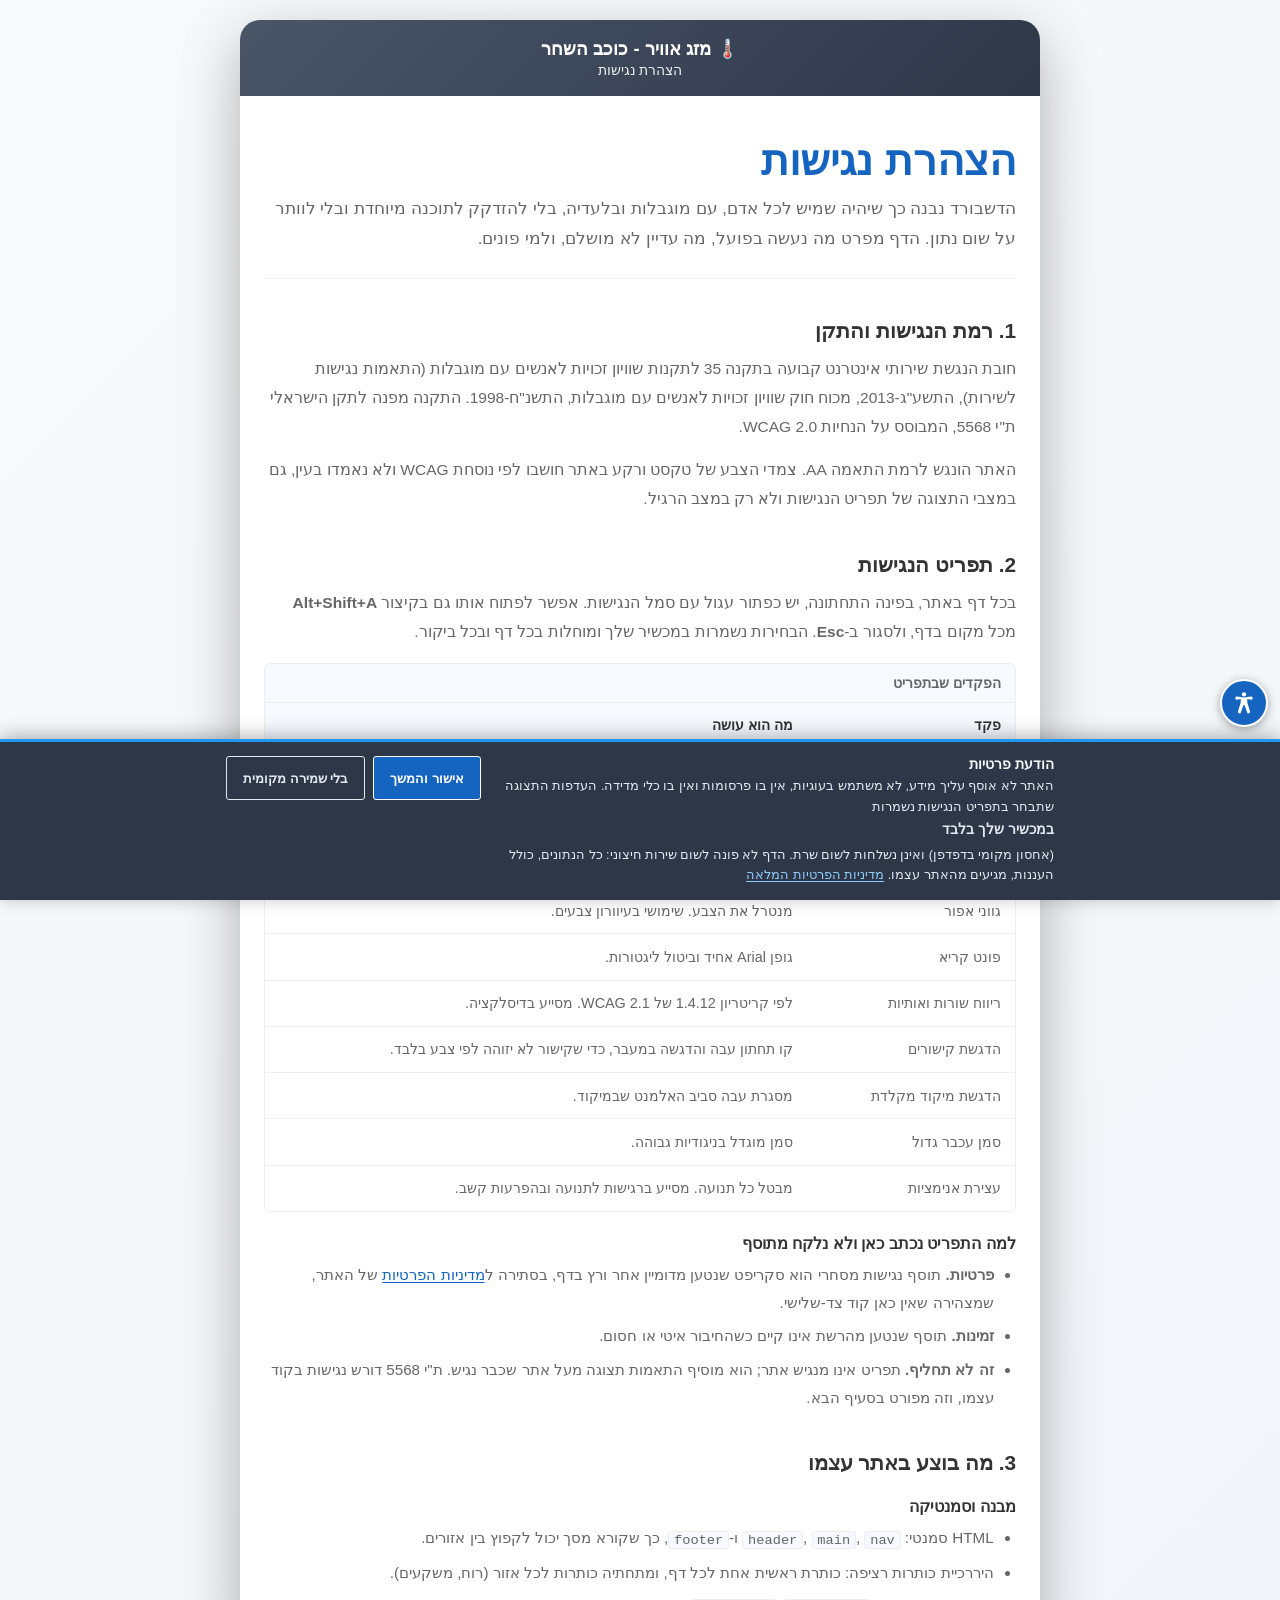
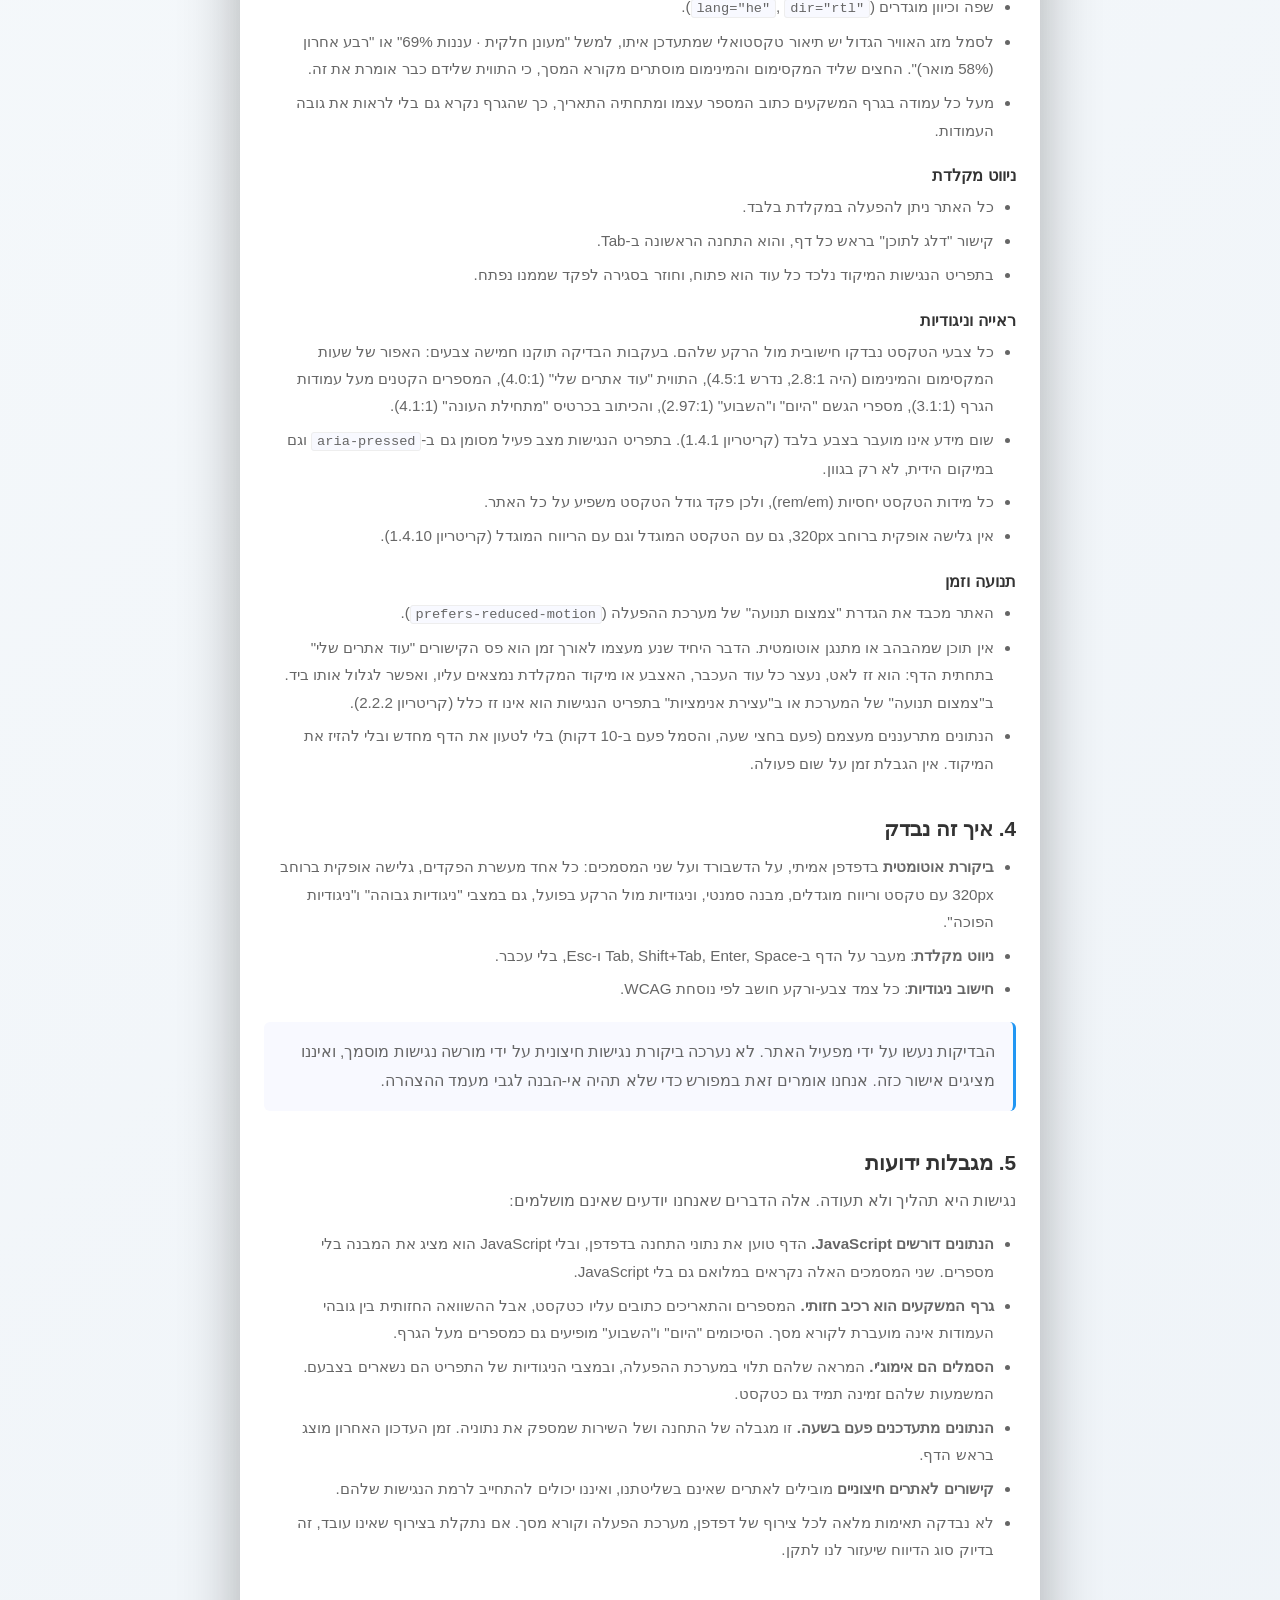
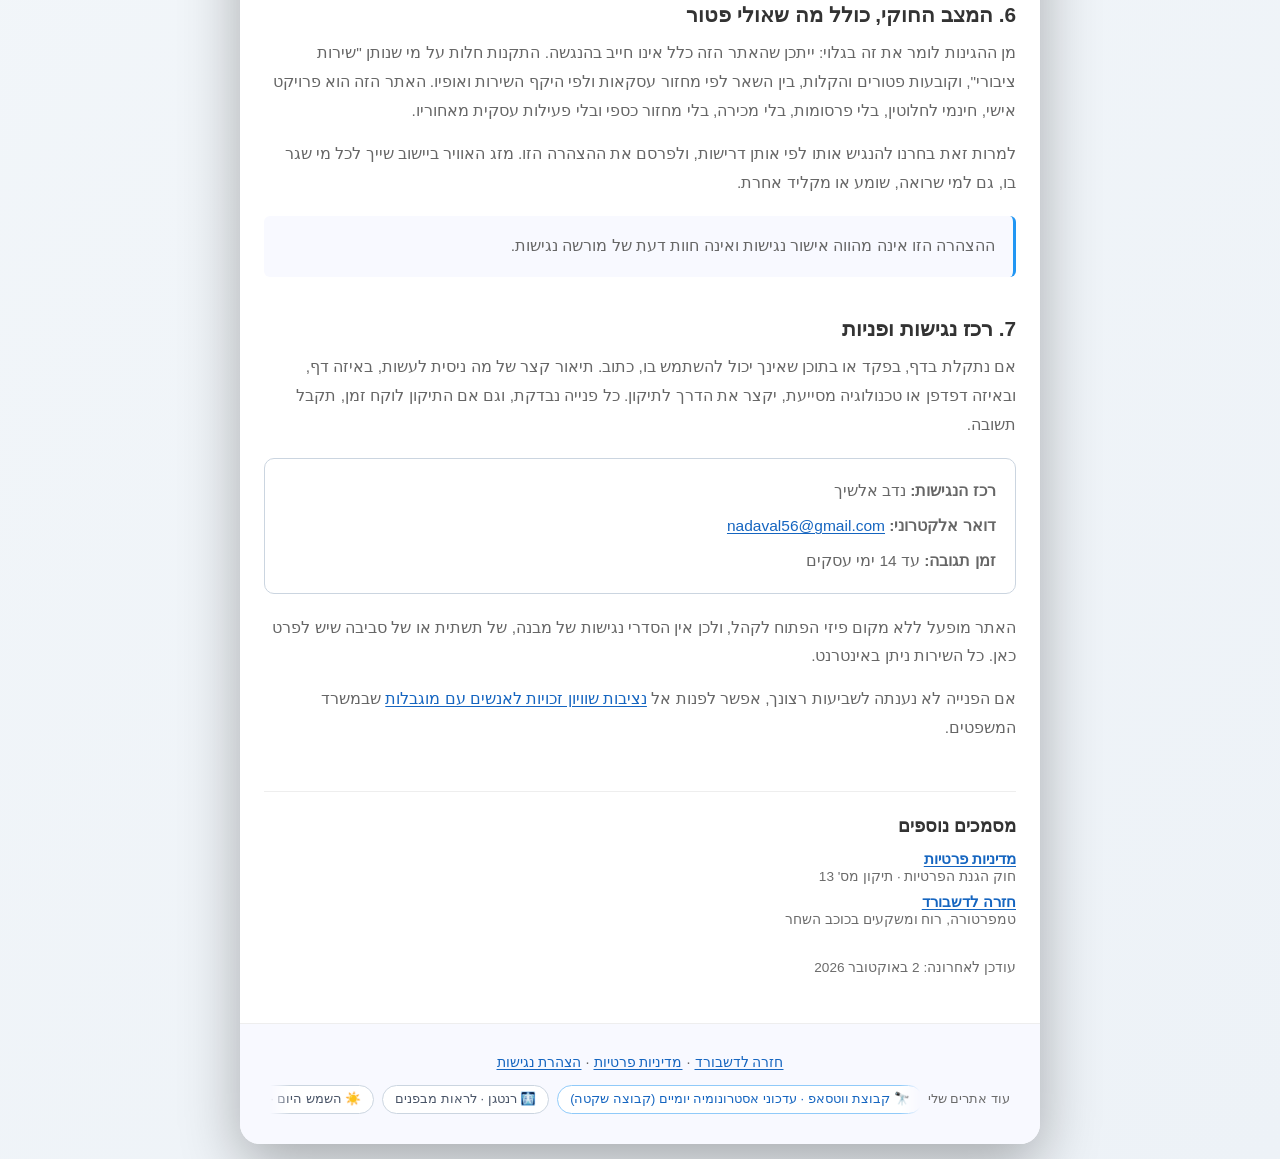
==== commit cdfb1d2d: "פס "עוד אתרים שלי": סגולת הבן איש חי לרפואה (kal-vachomer.co.il) Co-Authored-By: Claude Opus 5.5 <no" ====
--- a/accessibility/index.html
+++ b/accessibility/index.html
@@ -265,6 +265,7 @@
                         <a href="https://quake.co.il/" rel="noopener"><span aria-hidden="true">🌍</span> רעידת אדמה · רעידות היסטוריות</a>
                         <a href="https://heb-cal.co.il/" rel="noopener"><span aria-hidden="true">📅</span> לוח עברי</a>
                         <a href="https://cranialnerves.co.il/" rel="noopener"><span aria-hidden="true">🧠</span> עצבי הגולגולת · 12 זוגות העצבים</a>
+                        <a href="https://kal-vachomer.co.il/" rel="noopener"><span aria-hidden="true">📖</span> סגולת הבן איש חי לרפואה</a>
                     </div>
                     <div class="sister-set sister-clone" aria-hidden="true">
                         <a href="https://chat.whatsapp.com/JPkp1hyk4J938apVTFu6J1" rel="noopener" class="sister-invite" tabindex="-1"><span aria-hidden="true">🔭</span> קבוצת ווטסאפ · עדכוני אסטרונומיה יומיים (קבוצה שקטה)</a>
@@ -279,6 +280,7 @@
                         <a href="https://quake.co.il/" rel="noopener" tabindex="-1"><span aria-hidden="true">🌍</span> רעידת אדמה · רעידות היסטוריות</a>
                         <a href="https://heb-cal.co.il/" rel="noopener" tabindex="-1"><span aria-hidden="true">📅</span> לוח עברי</a>
                         <a href="https://cranialnerves.co.il/" rel="noopener" tabindex="-1"><span aria-hidden="true">🧠</span> עצבי הגולגולת · 12 זוגות העצבים</a>
+                        <a href="https://kal-vachomer.co.il/" rel="noopener" tabindex="-1"><span aria-hidden="true">📖</span> סגולת הבן איש חי לרפואה</a>
                     </div>
                     </div>
                 </div>
